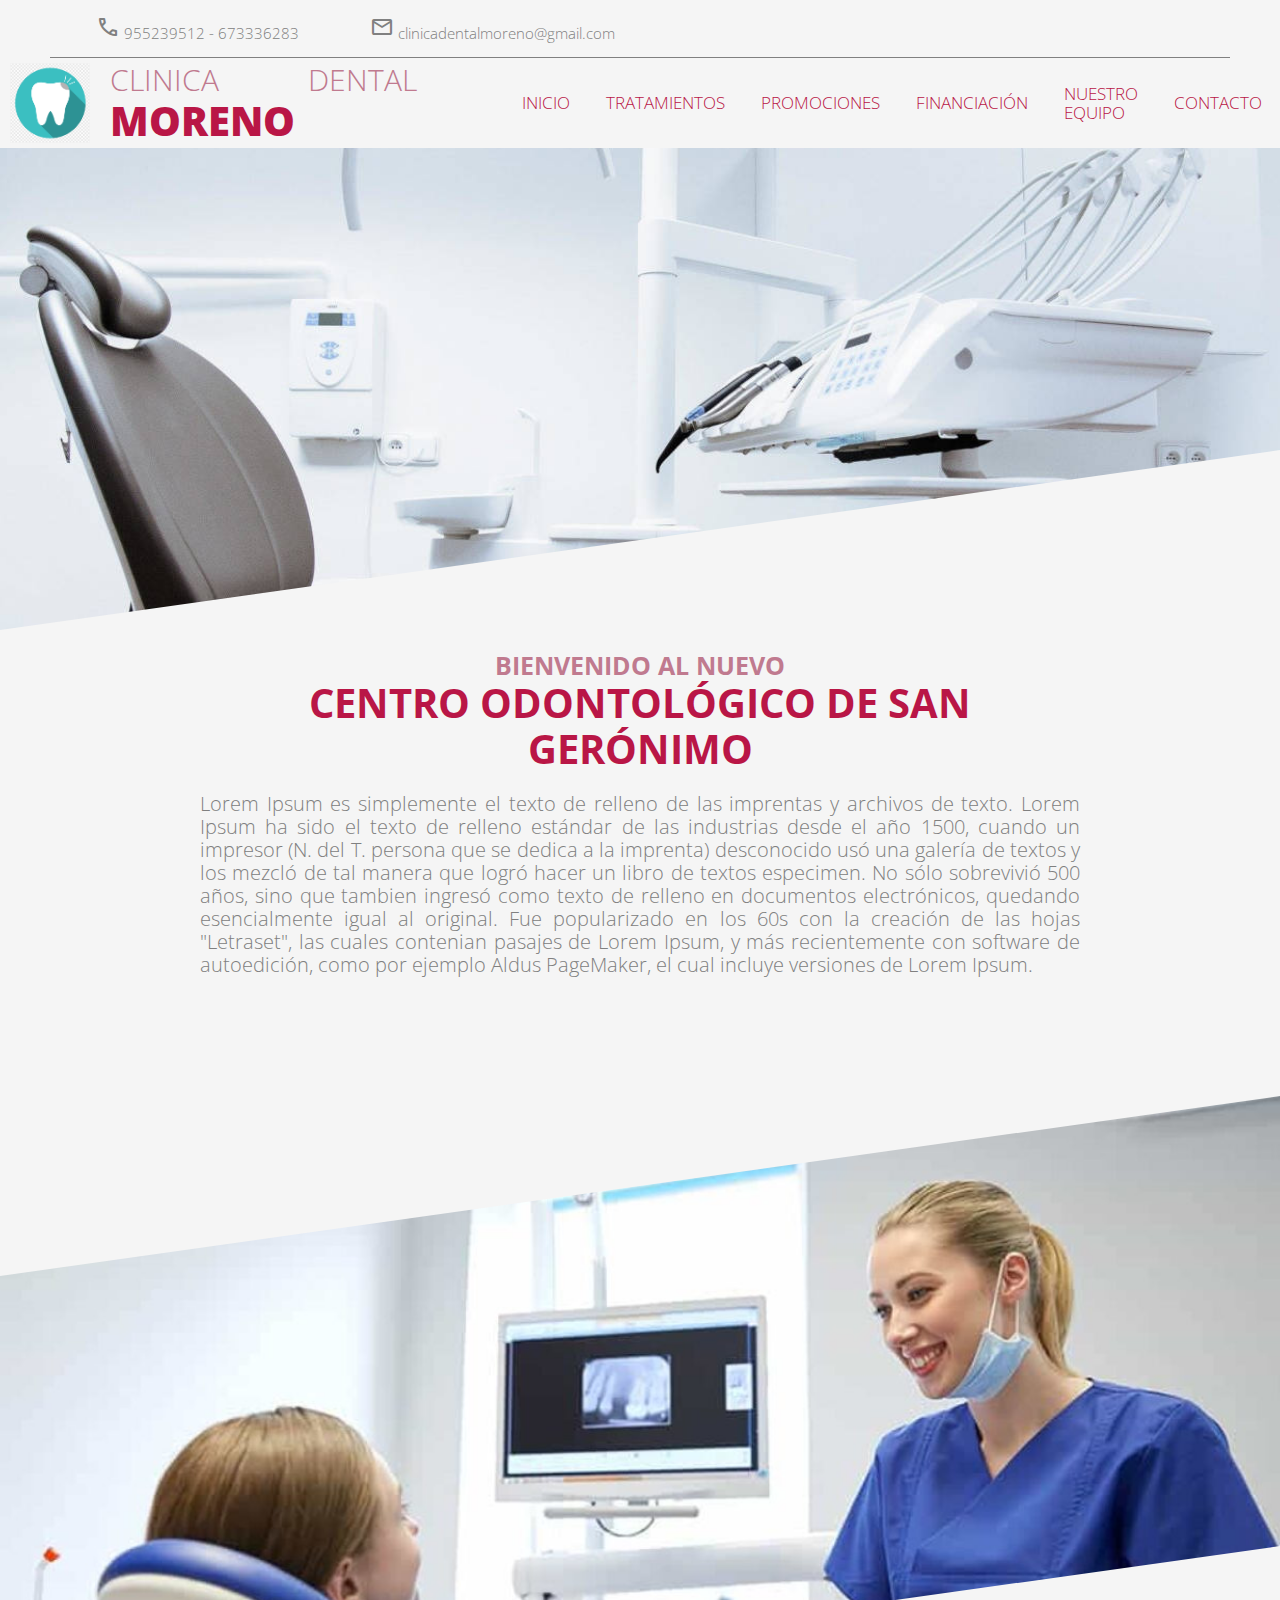
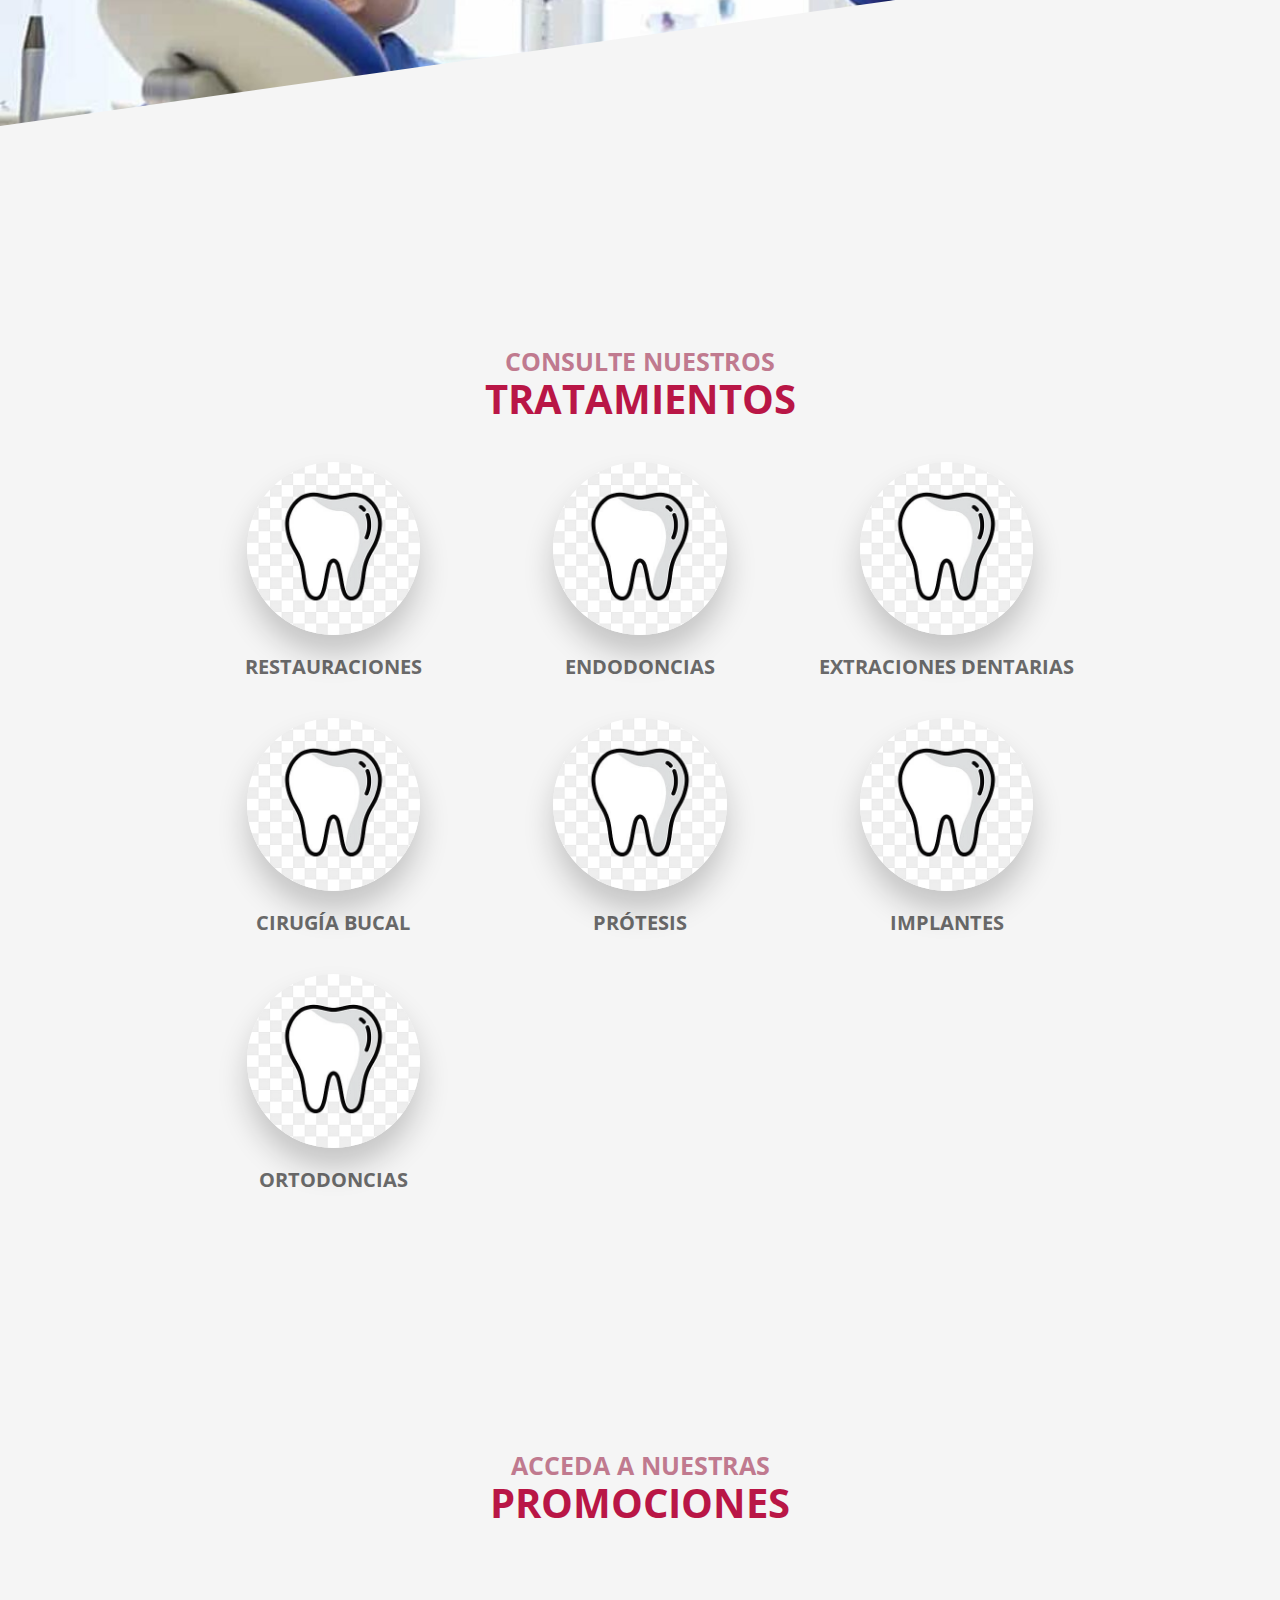
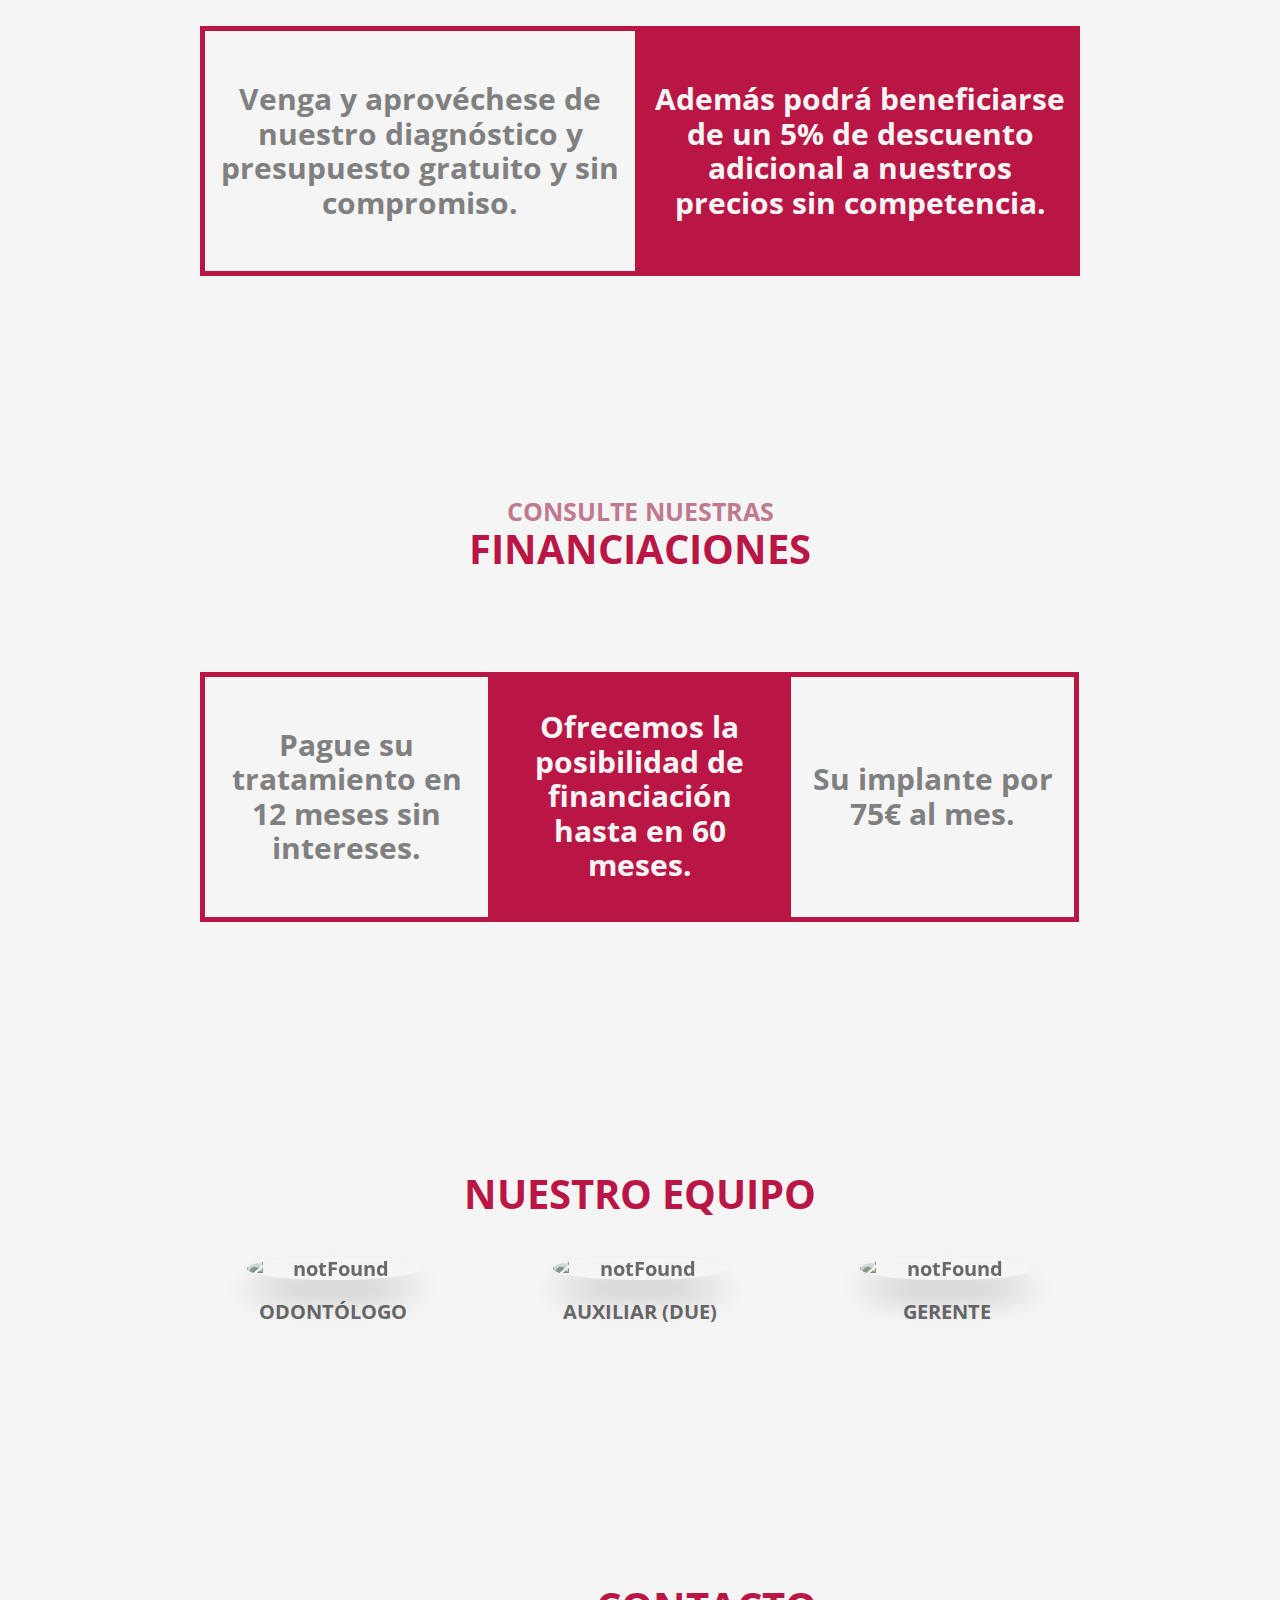
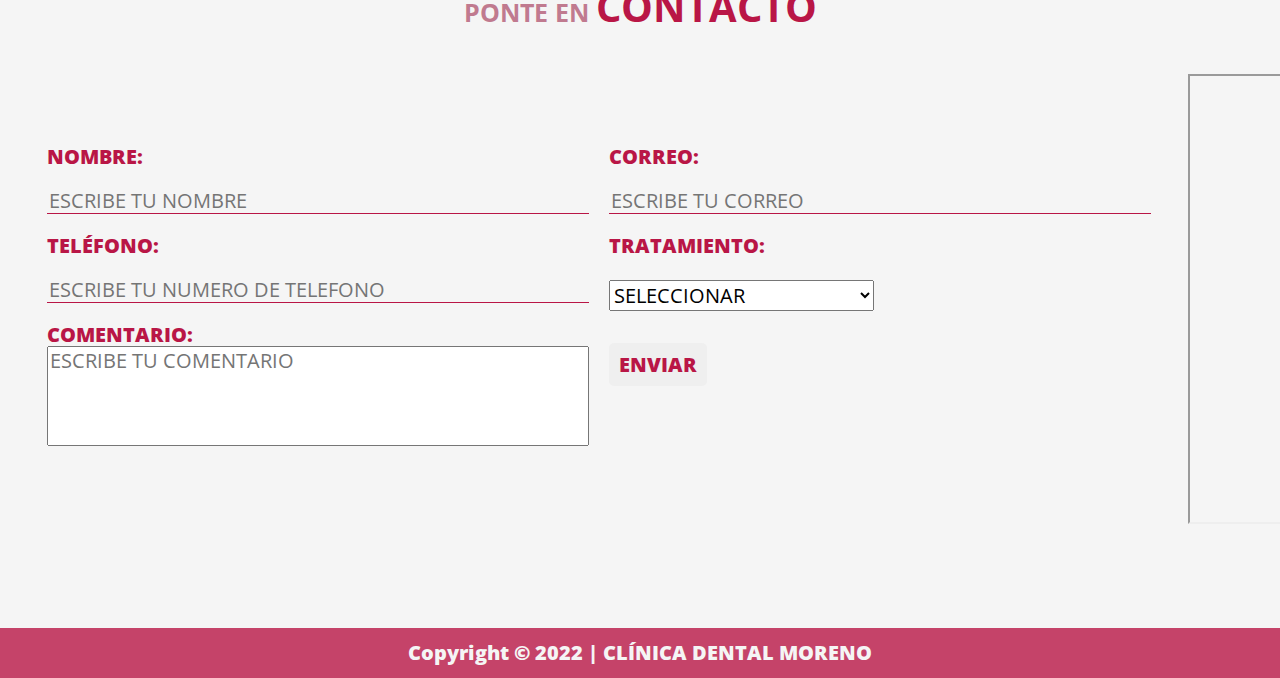
==== index.html @ 7b7d4104 "Initial commit" ====
<!DOCTYPE html>
<html lang="es">

<head>

    <meta charset="UTF-8">
    <meta name="viewport" content="width=device-width, user-scalable=no,initial-scale=1.0, maximum-scale=1.0, minimum-scale=1.0">

    <!--ESTILOS-->

    <link href="https://fonts.googleapis.com/css2?family=Open+Sans+Condensed:wght@300&family=Prompt:wght@100&display=swap" rel="stylesheet">

    <link rel="stylesheet" href="https://fonts.googleapis.com/css2?family=Material+Symbols+Outlined:opsz,wght,FILL,GRAD@20..48,100..700,0..1,-50..200" />

    <link rel="preload" href="css/normalize.css" as="style">
    <link rel="preload" href="css/cabecera.css" as="style">
    <link rel="preload" href="index.css" as="style">

    <link href="css/normalize.css" rel="stylesheet">
    <link href="css/cabecera.css" rel="stylesheet">
    <link href="index.css" rel="stylesheet">

    <title>CLÍNICA DENTAL MORENO</title>
    <link rel="short icon" href="img/2.png">

</head>


<body>

<!--BARRA MENU-->

<header>

    <div class="cabecera">

        <div class="datos">
            <div class="datos1">
                <div class="telefono">
                    <p><span class="material-symbols-outlined">call</span> 955239512 - 673336283 </p>
                </div>
                <div class="email">
                    <p><span class="material-symbols-outlined">mail</span> clinicadentalmoreno@gmail.com</p>
                </div>
            </div>
            <div class="datos2">

            </div>


        </div>

        <div class="barra_superior">

            <div class="logo">
                <img src="img/2.png" alt="LOGO" >
                <h1>CLINICA DENTAL &nbsp <span> MORENO </span> </h1>
            </div>

            <nav class="menu">

                <a href="#">INICIO</a>
                <a href="#tratamientosid">TRATAMIENTOS</a>
                <a href="#promocionesid">PROMOCIONES</a>
                <a href="#financiacionid">FINANCIACIÓN</a>
                <a href="#nuestroequipoid">NUESTRO EQUIPO</a>
                <a href="#contactoid">CONTACTO</a>

            </nav>

        </div>

    </div>

</header>

<main>

    <!--IMAGEN CABECERA-->

    <div class="cabeceraImagen">
        <div class="corte"></div>
    </div>

    <!--INTRODUCCION-->

    <section class="intro">
        <div class="titulo">
            <h2>BIENVENIDO AL NUEVO <br><span> CENTRO ODONTOLÓGICO DE SAN GERÓNIMO</span></h2>
        </div>
        <div class="cuerpo">
            <p>
                Lorem Ipsum es simplemente el texto de relleno de las imprentas y archivos de texto. Lorem Ipsum ha sido
                el texto de relleno estándar de las industrias desde el año 1500, cuando un impresor (N. del T. persona
                que se dedica a la imprenta) desconocido usó una galería de textos y los mezcló de tal manera que logró
                hacer un libro de textos especimen. No sólo sobrevivió 500 años, sino que tambien ingresó como texto de
                relleno en documentos electrónicos, quedando esencialmente igual al original. Fue popularizado en los 60s
                con la creación de las hojas "Letraset", las cuales contenian pasajes de Lorem Ipsum, y más recientemente
                con software de autoedición, como por ejemplo Aldus PageMaker, el cual incluye versiones de Lorem Ipsum.
            </p>
        </div>
    </section>

    <!--IMAGEN SEGUNDA-->

    <div class="cajablanca">
    </div>

    <div class="imagen">
        <div class="corArriba"></div>
        <div class="corAbajo"></div>
    </div>


    <!--TRATAMIENTOS-->

    <div id="tratamientosid" class="cajablanca">
    </div>

    <div class="cajablanca">
    </div>

    <section class="ciclosfp">
        <div class="titulo">
            <h2>CONSULTE NUESTROS <br><span>TRATAMIENTOS</span></h2>
        </div>

        <div class="contenedor">

            <div class="caja">

                <a href=""><img src="img/4.jpg" alt="notFound" >
                    RESTAURACIONES </a>

            </div>

            <div class="caja">
                <a href=""><img src="img/4.jpg" alt="notFound" >
                    ENDODONCIAS </a>
            </div>

            <div class="caja">
                <a href=""><img src="img/4.jpg" alt="notFound" >
                    EXTRACIONES DENTARIAS </a>
            </div>

            <div class="caja">
                <a href=""><img src="img/4.jpg" alt="notFound" >
                    CIRUGÍA BUCAL </a>
            </div>

            <div class="caja">
                <a href=""><img src="img/4.jpg" alt="notFound" >
                    PRÓTESIS </a>
            </div>

            <div class="caja">
                <a href=""><img src="img/4.jpg" alt="notFound" >
                    IMPLANTES </a>
            </div>

            <div class="caja">
                <a href=""><img src="img/4.jpg" alt="notFound" >
                    ORTODONCIAS </a>
            </div>

        </div>
    </section>


    <!--PROMOCIONES-->

    <div id="promocionesid" class="cajablanca">
    </div>

    <div class="cajablanca">
    </div>

    <section class="intro">
        <div class="titulo">
            <h2>ACCEDA A NUESTRAS <br><span>PROMOCIONES</span></h2>
        </div>
        <div class="contenido">
            <div class="promocion1">
                <p>Venga y aprovéchese de nuestro diagnóstico y presupuesto gratuito y sin compromiso.</p>
            </div>
            <div class="promocion2">
                <p>Además podrá beneficiarse de un 5% de descuento adicional a nuestros precios sin competencia.</p>
            </div>
        </div>
    </section>

    <!--FINANCIACION-->

    <div id="financiacionid" class="cajablanca">
    </div>

    <div class="cajablanca">
    </div>

    <section class="intro">
        <div class="titulo">
            <h2>CONSULTE NUESTRAS <br><span>FINANCIACIONES</span></h2>
        </div>
        <div class="contenido2">
            <div class="financiacion1">
                <p>Pague su tratamiento en 12 meses sin intereses.</p>
            </div>
            <div class="financiacion2">
                <p>Ofrecemos la posibilidad de financiación hasta en 60 meses.</p>
            </div>
            <div class="financiacion3">
                <p>Su implante por 75€ al mes.</p>
            </div>

        </div>
    </section>

    <!--EQUIPO-->

    <div id="nuestroequipoid" class="cajablanca">
    </div>

    <div class="cajablanca">
    </div>

    <section class="ciclosfp">
        <div class="titulo">
            <h2><br><span>NUESTRO EQUIPO</span></h2>
        </div>

        <div class="contenedor">

            <div class="caja">

                <a href=""><img src="img/5.jpg" alt="notFound" >
                    ODONTÓLOGO </a>

            </div>

            <div class="caja">
                <a href=""><img src="img/6.jpg" alt="notFound" >
                    AUXILIAR (DUE) </a>
            </div>

            <div class="caja">
                <a href=""><img src="img/7.jpg" alt="notFound" >
                    GERENTE </a>
            </div>

        </div>
    </section>


    <!--CONTACTO-->

    <div id="contactoid" class="cajablanca">
    </div>

    <div class="cajablanca">
    </div>

    <section  class="contacto">
        <div class="titulo">
            <h2>PONTE EN <span>CONTACTO</span></h2>
        </div>
        <br>

        <div class="contacto_contenido">
            <div class="formulario">
                <form action="php/registrar.php" method="post">

                    <fieldset class="rellenar">

                        <legend></legend>

                        <div class="nombre">
                            <label>NOMBRE:</label>
                            <input type="text" name="nombre" placeholder="ESCRIBE TU NOMBRE" required="required" size="45">
                        </div>

                        <div class="correo">
                            <label>CORREO:</label>
                            <input type="email" name="correo" placeholder="ESCRIBE TU CORREO" required="required" size="45">
                        </div>

                        <div class="numero">
                            <label>TELÉFONO:</label>
                            <input type="tel" name="telefono" placeholder="ESCRIBE TU NUMERO DE TELEFONO" required="required" size="45">
                        </div>

                        <div class="selector">
                            <label>TRATAMIENTO:</label><br><br>
                            <select name="tipo" id="">
                                <option disabled selected>SELECCIONAR</option>
                                <option value="RESTAURACIONES">RESTAURACIONES</option>
                                <option value="ENDODONCIAS">ENDODONCIAS</option>
                                <option value="EXTRACIONESDENTARIAS">EXTRACIONES DENTARIAS</option>
                                <option value="CIRUGIABUCAL">CIRUGÍA BUCAL</option>
                                <option value="PROTESIS">PRÓTESIS</option>
                                <option value="IMPLANTES">IMPLANTES</option>
                                <option value="ORTODONCIAS">ORTODONCIAS</option>
                            </select>
                        </div>

                        <div class="comentario">
                            <label>COMENTARIO:</label>
                            <textarea name="comentario" placeholder="ESCRIBE TU COMENTARIO" ></textarea>
                        </div>

                        <div class="button_enviar">
                            <button type="submit" name="enviar">ENVIAR</button>
                        </div>

                    </fieldset>

                </form>
            </div>

            <div class="mapa">
                <iframe src="https://www.google.com/maps/embed?pb=!1m18!1m12!1m3!1d3168.7341897419656!2d-5.9859067999999995!3d37.4197572!2m3!1f0!2f0!3f0!3m2!1i1024!2i768!4f13.1!3m3!1m2!1s0x0%3A0xa51781d5306e5240!2sClinica%20Dental%20Moreno!5e0!3m2!1ses!2ses!4v1658070502429!5m2!1ses!2ses" width="500" height="450" style="border:1;" allowfullscreen="" loading="lazy" referrerpolicy="no-referrer-when-downgrade"></iframe>
            </div>
        </div>


        <!--CAJA BLANCA-->

        <div class="cajablanca">
        </div>


    </section>



</main>


<footer>

    <div class="pie">
        <p>Copyright © 2022 | CLÍNICA DENTAL MORENO</p>
    </div>

</footer>

</body>

</html>
---- css/cabecera.css ----
:root{
    --red:#b91646;
    --redm: #c07a8f;
    --gris:#DFD8CA;
    --azul: #41b9b5;

}

/*--RECURSOS--*/



html{
    font-size: 62.5%;
    box-sizing:border-box;
}

*{
    box-sizing: inherit;
}

body{
    font-family: 'Open Sans Condensed', sans-serif;
    font-size: 2rem;
    font-weight: 100;
    text-align: justify;
    overflow-x: hidden;
    background-color: whitesmoke;
    color: grey;

}

.cajablanca{
    height: 100px;
}

/*--BARRA SUPERIOR--*/
.cabecera{
    display: grid;
    position: fixed; /* DEJAR CABECERA FIJA AL BAJAR*/
    z-index: 1; /*PARA DECIR QUE ESTE ENCIMA DE OTRAS COSAS*/
    width: 100%;
    background: whitesmoke;
}

.datos{
    display: grid;
    grid-template-columns: repeat(2,1fr);
    border-top: none;
    border-right: none;
    border-left: none;
    border-bottom: solid 1px grey;
    margin: 0px 50px;
}

.datos1{
    display: grid;
    grid-template-columns: repeat(2,1fr);
    justify-items: center;
    font-size: 1.5rem;
}


.barra_superior{

    display: flex;
    width: 100%;
    justify-content: space-around;
    padding: 0px 10px;
}

.logo{
    display: flex;
    align-items: center;
    width: 40%;
    height: 90px;
    justify-content: center;
}

.logo h1{
    font-size: 3rem;
    color: var(--redm);
    font-weight: 100;
    margin-left: 2rem;
}

.logo h1 span{
    font-size: 40px;
    font-weight: 900;
    color: var(--red);
}

.logo img{
    width: 80px;
    height: 80px;
}

.menu{
    display: flex;
    width: 60%;
    height: 90px;
    align-items: center;
    gap: 2rem;
    justify-content: center;
}

.menu a{
    list-style: none;
    color: var(--red);
    text-decoration: none;
    padding: 8px;
    font-size: 1.7rem;
    transition: 0.3s;
    border-radius: 5px;
    position: relative;
}

.menu a:before{
    position: absolute;
    content: '';
    left:0;
    bottom: 0;
    height: 2px;
    width: 100%;
    background: var(--red);
    transform: scaleX(0);
    transform-origin: right;
    transition: transform .4s linear;

}

.menu a:hover:before{
    transform: scaleX(1);
    transform-origin: left;

}


/*--PIE DE PAGINA--*/

.pie{

    display: flex;
    color: whitesmoke;
    width: 100%;
    height: 50px;
    background-color: rgba(185, 22, 70, 0.8);
}

.pie_corto{
    position: absolute;
    bottom: 0;
    display: flex;
    color: whitesmoke;
    width: 100%;
    height: 50px;
    background-color: rgba(185, 22, 70, 0.8);

}

.pie_corto p{

    justify-content: center;
    margin: auto;
    font-weight: 900;
}

.pie p{

    justify-content: center;
    margin: auto;
    font-weight: 900;
}


@media (max-width: 1152px) {
    .barra_superior{
        flex-direction: column;
    }
    .logo{
        justify-content: center;
        width: 100%;
        align-items: center;
    }
    .menu{
        justify-content: center;
        width: 100%;
        align-items: center;
    }
}


@media (max-width: 657px) {

    .barra_superior{
        position: relative;
    }

    .cabecera{
        display: none;
    }

    .logo{
        justify-content: center;
        width: 100%;
        height: auto;
        align-items: center;
        padding-left: 0px;
    }
    .logo h1{
        display: flex;
        flex-direction: column;
        align-items: center;
    }
    .menu{
        display: none;
        flex-direction: column;
        width: 100%;
        height: auto;
        gap: 0rem;
        background-color: #ececec;
    }

    .menu a{
        color: var(--red);
    }


}
---- index.css ----
:root{
    --red:#b91646;
    --redm: #c07a8f;
    --gris:#DFD8CA;

}

.color1 {color: #20dad9;}
.color2 {color: #9aecca;}
.color3 {color: #650944;}
.color4 {color: #a62343;}
.color5 {color: #cb7e55;}

html{
    /*box-sizing:border-box;*/
    font-size: 62.5%;
}



body{
    font-family: 'Open Sans Condensed', sans-serif;
    font-size: 2rem;
    text-align: justify;
    /*overflow-x: hidden;*/
    background-color: whitesmoke;
    color: grey;

}


/*--RECURSOS--*/

.cajablanca{
    height: 100px;
}

/*--IMAGEN CABECERA--*/

.cabeceraImagen{

    position: relative;
    width: 100%;
    height: 70vh;
    background: url(img/1.jpg) fixed center;
    background-size: cover;
    animation: movimiento 20s infinite linear alternate;
}

@keyframes movimiento {
    from{
        background-size: auto 100%;
    }to{
         background-size: auto 115%;
     }
}


.corte{
    position: absolute;
    bottom: 0;
    left: 0;
    border-width: 0 0 20vh 100vw;
    border-style: solid;
    border-color: transparent transparent whitesmoke transparent;
}

/*--INTRODUCCION--*/

/*--TITULOS--*/

.intro{
    margin: 0px 20rem ;
}

.titulo h2{
    font-size: 2.5rem;
    color: var(--redm);
    text-align: center;
}

.titulo span{
    font-size: 4rem;
    font-weight: bold;
    color: var(--red);
}

.imagen{
    position: relative;
    width: 100%;
    height: 70vh;
    background: url(img/3.jpg) center;
    background-size: cover;
}

.imagen .corArriba{
    position: absolute;
    top: 0;
    right: 0;
    border-width: 0px 0px 20vh 100vw;
    border-style: solid;
    border-color: transparent whitesmoke  ;
    color: #cb7e55;
}

.imagen .corAbajo{
    position: absolute;
    bottom: 0;
    left: 0;
    border-width: 0 0 20vh 100vw;
    border-style: solid;
    border-color: transparent transparent whitesmoke transparent;
}

/*--CICLOS---*/

.ciclosfp{
    margin: 0px 20rem ;
}

.ciclosfp .contenedor{
    display: grid;
    width: 100%;
    margin:4rem auto;
    column-gap: 4rem;
    row-gap: 4rem;
    grid-template-columns: repeat(3,1fr);
    justify-items: center;
}

.ciclosfp .contenedor .caja{
    width:100%;

}

.ciclosfp .contenedor .caja img{
    width: 65%;
    border-radius: 100%;
    box-shadow: 0 20px 30px rgba(0, 0, 0, 0.2);
    transition: all 600ms;
    margin-bottom: 20px;

    filter: grayscale(75%);
}


.ciclosfp .contenedor .caja img:hover{
    opacity: 1;
    border: solid 5px var(--red);
    filter: grayscale(0%);
}

.ciclosfp .contenedor .caja:hover a{
    color: var(--red);
}



.ciclosfp .contenedor .caja a{
    display: flex;
    flex-direction: column;
    color: dimgrey;
    text-align: center;
    align-items: center;
    font-weight: bold;
    text-decoration: none;
    font-size: 2rem;
}

.contenido{
    display: flex;
    width: auto;
    margin-top: 10rem;
}

.contenido2{
    display: flex;
    width: auto;
    margin-top: 10rem;
}

.contenido2 .financiacion1{
    display: flex;
    width: 33.3%;
    height: 25rem;
    border: solid 5px var(--red);
    padding: 1rem 1rem;
    text-align: center;
    align-items: center;
    font-size: 3rem;
    font-weight: bold;
}

.contenido2 .financiacion2{
    display: flex;
    width: 33.3%;
    height: 25rem;
    border: solid 5px var(--red);
    padding: 1rem 1rem;
    text-align: center;
    align-items: center;
    font-size: 3rem;
    font-weight: bold;
    background: var(--red);
    color: whitesmoke;
}

.contenido2 .financiacion3{
    display: flex;
    width: 33.3%;
    height: 25rem;
    border: solid 5px var(--red);
    padding: 1rem 1rem;
    text-align: center;
    align-items: center;
    font-size: 3rem;
    font-weight: bold;
}

.contenido .promocion1{
    display: flex;
    width: 50%;
    height: 25rem;
    border: solid 5px var(--red);
    padding: 1rem 1rem;
    text-align: center;
    align-items: center;
    font-size: 3rem;
    font-weight: bold;
}

.contenido .promocion2{
    display: flex;
    width: 50%;
    height: 25rem;
    border: solid 5px var(--red);
    padding: 1rem 1rem;
    text-align: center;
    align-items: center;
    background: var(--red);
    color: whitesmoke;
    font-size: 3rem;
    font-weight: bold;
}

/*--CONTACTO--*/

.contacto{
    padding-left: 3rem;
    padding-right: 3rem;
}

.contacto .titulo{
    text-align: center;
}

.contacto .titulo p{

    color: var(--red);
}

.contacto .titulo span{

    font-weight: bold;
    color: var(--red);
}

.contacto .rellenar{
    font-size: 2rem;
    display: grid;
    grid-template-columns: repeat(2,1fr);
    column-gap: 2rem;
}

.contacto .correo{
    color: var(--red);
    font-weight: 900;
}

.contacto .nombre{
    color: var(--red);
    font-weight: 900;
}

.contacto .comentario{
    color: var(--red);
    font-weight: 900;
}

.contacto .numero{
    color: var(--red);
    font-weight: 900;
}

.contacto .selector{
    color: var(--red);
    font-weight: 900;
}


.button_enviar{
    margin-top: 20px;
    border-top: 0px;
}

.contacto_contenido{
    display: grid;
    grid-template-columns: repeat(2,1fr);
    column-gap: 2rem;
    justify-items: center;
    align-items: center;
}

input{
    border: 1px solid;
    border-top: 0px;
    border-left: 0px;
    border-right: 0px;
    background-color:whitesmoke;
    border-color: var(--red);

}

button{
    padding: 10px;
    font-weight: 900;
    color: var(--red);
    border: 0px solid;
    border-radius: 5px;

}

button:hover{
    padding: 10px;
    border-radius: 5px;
    font-weight: 900;
    color: whitesmoke;
    background-color:var(--red);
    border: 0px;
    font-family: 'Open Sans Condensed', sans-serif;
    transition: all 600ms;

}


fieldset {
    border: 0px;
}

textarea {
    width: 100%;
    height: 10rem;
    resize: none;
}


input{
    margin:2rem 0rem;
}


/*@MEDIA*/

@media (max-width: 1152px) {
    .intro{
        margin-left: 5rem;
        margin-right: 5rem;
    }
    .corte{
        border-width: 0 0 15vh 100vw;
    }
    .cabecera{
        height: 60vh;
    }
    .ciclosfp{
        margin: 0px 5rem;
    }

    .ciclosfp .contenedor{
        grid-template-columns: repeat(2,1fr);
    }

    .ciclosfp .contenedor .caja{
        width: 75%;
    }
}

@media (max-width: 657px) {
    .intro {
        font-size: 1.5rem;
        margin-top: 10rem;
    }
    .intro h2{
        font-size: 2rem;
    }
    .intro span{
        font-size: 2.5rem;
    }
    .cabecera{
        background: none;
        height: 300px;
    }
    .corte{
        border-width: 0 0 10vh 100vw;
    }
    .ciclosfp .contenedor{
        grid-template-columns: repeat(1,1fr);
    }
}
---- css/cabecera.css ----
:root{
    --red:#b91646;
    --redm: #c07a8f;
    --gris:#DFD8CA;
    --azul: #41b9b5;

}

/*--RECURSOS--*/



html{
    font-size: 62.5%;
    box-sizing:border-box;
}

*{
    box-sizing: inherit;
}

body{
    font-family: 'Open Sans Condensed', sans-serif;
    font-size: 2rem;
    font-weight: 100;
    text-align: justify;
    overflow-x: hidden;
    background-color: whitesmoke;
    color: grey;

}

.cajablanca{
    height: 100px;
}

/*--BARRA SUPERIOR--*/
.cabecera{
    display: grid;
    position: fixed; /* DEJAR CABECERA FIJA AL BAJAR*/
    z-index: 1; /*PARA DECIR QUE ESTE ENCIMA DE OTRAS COSAS*/
    width: 100%;
    background: whitesmoke;
}

.datos{
    display: grid;
    grid-template-columns: repeat(2,1fr);
    border-top: none;
    border-right: none;
    border-left: none;
    border-bottom: solid 1px grey;
    margin: 0px 50px;
}

.datos1{
    display: grid;
    grid-template-columns: repeat(2,1fr);
    justify-items: center;
    font-size: 1.5rem;
}


.barra_superior{

    display: flex;
    width: 100%;
    justify-content: space-around;
    padding: 0px 10px;
}

.logo{
    display: flex;
    align-items: center;
    width: 40%;
    height: 90px;
    justify-content: center;
}

.logo h1{
    font-size: 3rem;
    color: var(--redm);
    font-weight: 100;
    margin-left: 2rem;
}

.logo h1 span{
    font-size: 40px;
    font-weight: 900;
    color: var(--red);
}

.logo img{
    width: 80px;
    height: 80px;
}

.menu{
    display: flex;
    width: 60%;
    height: 90px;
    align-items: center;
    gap: 2rem;
    justify-content: center;
}

.menu a{
    list-style: none;
    color: var(--red);
    text-decoration: none;
    padding: 8px;
    font-size: 1.7rem;
    transition: 0.3s;
    border-radius: 5px;
    position: relative;
}

.menu a:before{
    position: absolute;
    content: '';
    left:0;
    bottom: 0;
    height: 2px;
    width: 100%;
    background: var(--red);
    transform: scaleX(0);
    transform-origin: right;
    transition: transform .4s linear;

}

.menu a:hover:before{
    transform: scaleX(1);
    transform-origin: left;

}


/*--PIE DE PAGINA--*/

.pie{

    display: flex;
    color: whitesmoke;
    width: 100%;
    height: 50px;
    background-color: rgba(185, 22, 70, 0.8);
}

.pie_corto{
    position: absolute;
    bottom: 0;
    display: flex;
    color: whitesmoke;
    width: 100%;
    height: 50px;
    background-color: rgba(185, 22, 70, 0.8);

}

.pie_corto p{

    justify-content: center;
    margin: auto;
    font-weight: 900;
}

.pie p{

    justify-content: center;
    margin: auto;
    font-weight: 900;
}


@media (max-width: 1152px) {
    .barra_superior{
        flex-direction: column;
    }
    .logo{
        justify-content: center;
        width: 100%;
        align-items: center;
    }
    .menu{
        justify-content: center;
        width: 100%;
        align-items: center;
    }
}


@media (max-width: 657px) {

    .barra_superior{
        position: relative;
    }

    .cabecera{
        display: none;
    }

    .logo{
        justify-content: center;
        width: 100%;
        height: auto;
        align-items: center;
        padding-left: 0px;
    }
    .logo h1{
        display: flex;
        flex-direction: column;
        align-items: center;
    }
    .menu{
        display: none;
        flex-direction: column;
        width: 100%;
        height: auto;
        gap: 0rem;
        background-color: #ececec;
    }

    .menu a{
        color: var(--red);
    }


}
---- index.css ----
:root{
    --red:#b91646;
    --redm: #c07a8f;
    --gris:#DFD8CA;

}

.color1 {color: #20dad9;}
.color2 {color: #9aecca;}
.color3 {color: #650944;}
.color4 {color: #a62343;}
.color5 {color: #cb7e55;}

html{
    /*box-sizing:border-box;*/
    font-size: 62.5%;
}



body{
    font-family: 'Open Sans Condensed', sans-serif;
    font-size: 2rem;
    text-align: justify;
    /*overflow-x: hidden;*/
    background-color: whitesmoke;
    color: grey;

}


/*--RECURSOS--*/

.cajablanca{
    height: 100px;
}

/*--IMAGEN CABECERA--*/

.cabeceraImagen{

    position: relative;
    width: 100%;
    height: 70vh;
    background: url(img/1.jpg) fixed center;
    background-size: cover;
    animation: movimiento 20s infinite linear alternate;
}

@keyframes movimiento {
    from{
        background-size: auto 100%;
    }to{
         background-size: auto 115%;
     }
}


.corte{
    position: absolute;
    bottom: 0;
    left: 0;
    border-width: 0 0 20vh 100vw;
    border-style: solid;
    border-color: transparent transparent whitesmoke transparent;
}

/*--INTRODUCCION--*/

/*--TITULOS--*/

.intro{
    margin: 0px 20rem ;
}

.titulo h2{
    font-size: 2.5rem;
    color: var(--redm);
    text-align: center;
}

.titulo span{
    font-size: 4rem;
    font-weight: bold;
    color: var(--red);
}

.imagen{
    position: relative;
    width: 100%;
    height: 70vh;
    background: url(img/3.jpg) center;
    background-size: cover;
}

.imagen .corArriba{
    position: absolute;
    top: 0;
    right: 0;
    border-width: 0px 0px 20vh 100vw;
    border-style: solid;
    border-color: transparent whitesmoke  ;
    color: #cb7e55;
}

.imagen .corAbajo{
    position: absolute;
    bottom: 0;
    left: 0;
    border-width: 0 0 20vh 100vw;
    border-style: solid;
    border-color: transparent transparent whitesmoke transparent;
}

/*--CICLOS---*/

.ciclosfp{
    margin: 0px 20rem ;
}

.ciclosfp .contenedor{
    display: grid;
    width: 100%;
    margin:4rem auto;
    column-gap: 4rem;
    row-gap: 4rem;
    grid-template-columns: repeat(3,1fr);
    justify-items: center;
}

.ciclosfp .contenedor .caja{
    width:100%;

}

.ciclosfp .contenedor .caja img{
    width: 65%;
    border-radius: 100%;
    box-shadow: 0 20px 30px rgba(0, 0, 0, 0.2);
    transition: all 600ms;
    margin-bottom: 20px;

    filter: grayscale(75%);
}


.ciclosfp .contenedor .caja img:hover{
    opacity: 1;
    border: solid 5px var(--red);
    filter: grayscale(0%);
}

.ciclosfp .contenedor .caja:hover a{
    color: var(--red);
}



.ciclosfp .contenedor .caja a{
    display: flex;
    flex-direction: column;
    color: dimgrey;
    text-align: center;
    align-items: center;
    font-weight: bold;
    text-decoration: none;
    font-size: 2rem;
}

.contenido{
    display: flex;
    width: auto;
    margin-top: 10rem;
}

.contenido2{
    display: flex;
    width: auto;
    margin-top: 10rem;
}

.contenido2 .financiacion1{
    display: flex;
    width: 33.3%;
    height: 25rem;
    border: solid 5px var(--red);
    padding: 1rem 1rem;
    text-align: center;
    align-items: center;
    font-size: 3rem;
    font-weight: bold;
}

.contenido2 .financiacion2{
    display: flex;
    width: 33.3%;
    height: 25rem;
    border: solid 5px var(--red);
    padding: 1rem 1rem;
    text-align: center;
    align-items: center;
    font-size: 3rem;
    font-weight: bold;
    background: var(--red);
    color: whitesmoke;
}

.contenido2 .financiacion3{
    display: flex;
    width: 33.3%;
    height: 25rem;
    border: solid 5px var(--red);
    padding: 1rem 1rem;
    text-align: center;
    align-items: center;
    font-size: 3rem;
    font-weight: bold;
}

.contenido .promocion1{
    display: flex;
    width: 50%;
    height: 25rem;
    border: solid 5px var(--red);
    padding: 1rem 1rem;
    text-align: center;
    align-items: center;
    font-size: 3rem;
    font-weight: bold;
}

.contenido .promocion2{
    display: flex;
    width: 50%;
    height: 25rem;
    border: solid 5px var(--red);
    padding: 1rem 1rem;
    text-align: center;
    align-items: center;
    background: var(--red);
    color: whitesmoke;
    font-size: 3rem;
    font-weight: bold;
}

/*--CONTACTO--*/

.contacto{
    padding-left: 3rem;
    padding-right: 3rem;
}

.contacto .titulo{
    text-align: center;
}

.contacto .titulo p{

    color: var(--red);
}

.contacto .titulo span{

    font-weight: bold;
    color: var(--red);
}

.contacto .rellenar{
    font-size: 2rem;
    display: grid;
    grid-template-columns: repeat(2,1fr);
    column-gap: 2rem;
}

.contacto .correo{
    color: var(--red);
    font-weight: 900;
}

.contacto .nombre{
    color: var(--red);
    font-weight: 900;
}

.contacto .comentario{
    color: var(--red);
    font-weight: 900;
}

.contacto .numero{
    color: var(--red);
    font-weight: 900;
}

.contacto .selector{
    color: var(--red);
    font-weight: 900;
}


.button_enviar{
    margin-top: 20px;
    border-top: 0px;
}

.contacto_contenido{
    display: grid;
    grid-template-columns: repeat(2,1fr);
    column-gap: 2rem;
    justify-items: center;
    align-items: center;
}

input{
    border: 1px solid;
    border-top: 0px;
    border-left: 0px;
    border-right: 0px;
    background-color:whitesmoke;
    border-color: var(--red);

}

button{
    padding: 10px;
    font-weight: 900;
    color: var(--red);
    border: 0px solid;
    border-radius: 5px;

}

button:hover{
    padding: 10px;
    border-radius: 5px;
    font-weight: 900;
    color: whitesmoke;
    background-color:var(--red);
    border: 0px;
    font-family: 'Open Sans Condensed', sans-serif;
    transition: all 600ms;

}


fieldset {
    border: 0px;
}

textarea {
    width: 100%;
    height: 10rem;
    resize: none;
}


input{
    margin:2rem 0rem;
}


/*@MEDIA*/

@media (max-width: 1152px) {
    .intro{
        margin-left: 5rem;
        margin-right: 5rem;
    }
    .corte{
        border-width: 0 0 15vh 100vw;
    }
    .cabecera{
        height: 60vh;
    }
    .ciclosfp{
        margin: 0px 5rem;
    }

    .ciclosfp .contenedor{
        grid-template-columns: repeat(2,1fr);
    }

    .ciclosfp .contenedor .caja{
        width: 75%;
    }
}

@media (max-width: 657px) {
    .intro {
        font-size: 1.5rem;
        margin-top: 10rem;
    }
    .intro h2{
        font-size: 2rem;
    }
    .intro span{
        font-size: 2.5rem;
    }
    .cabecera{
        background: none;
        height: 300px;
    }
    .corte{
        border-width: 0 0 10vh 100vw;
    }
    .ciclosfp .contenedor{
        grid-template-columns: repeat(1,1fr);
    }
}
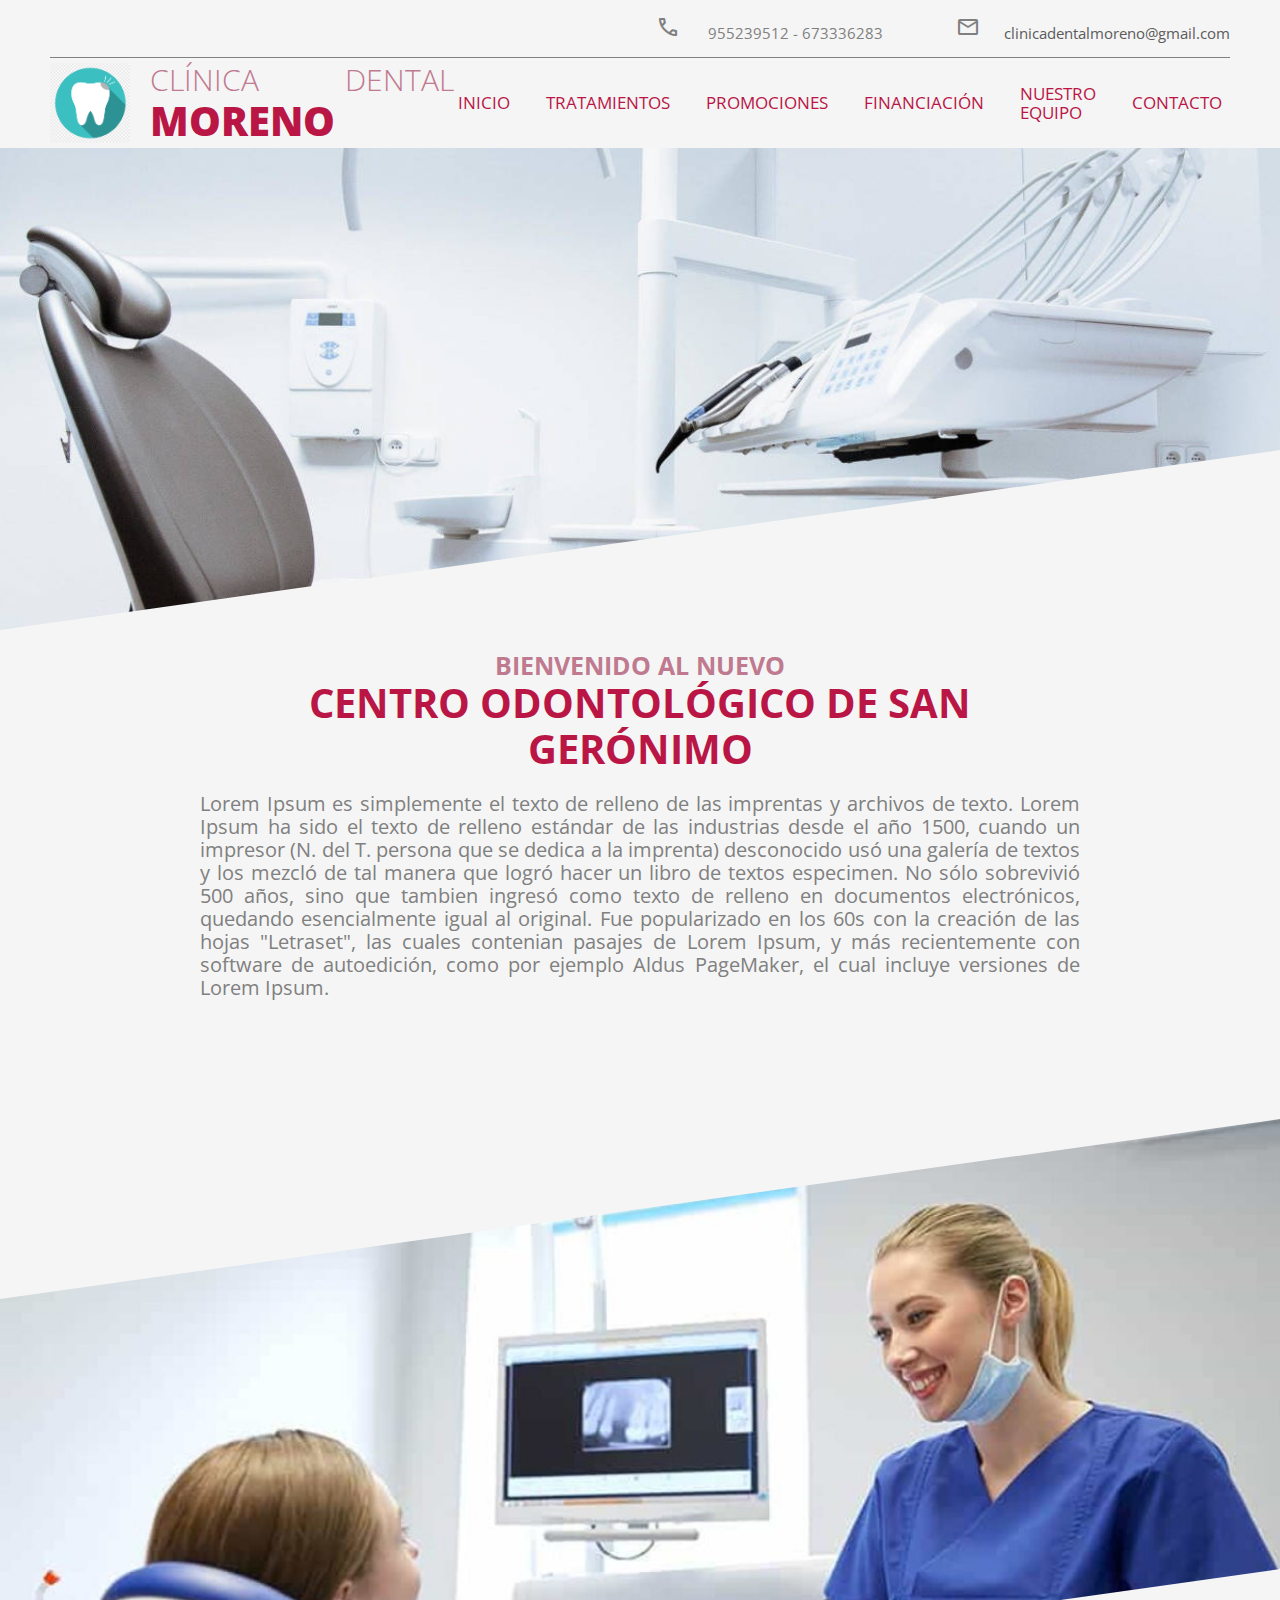
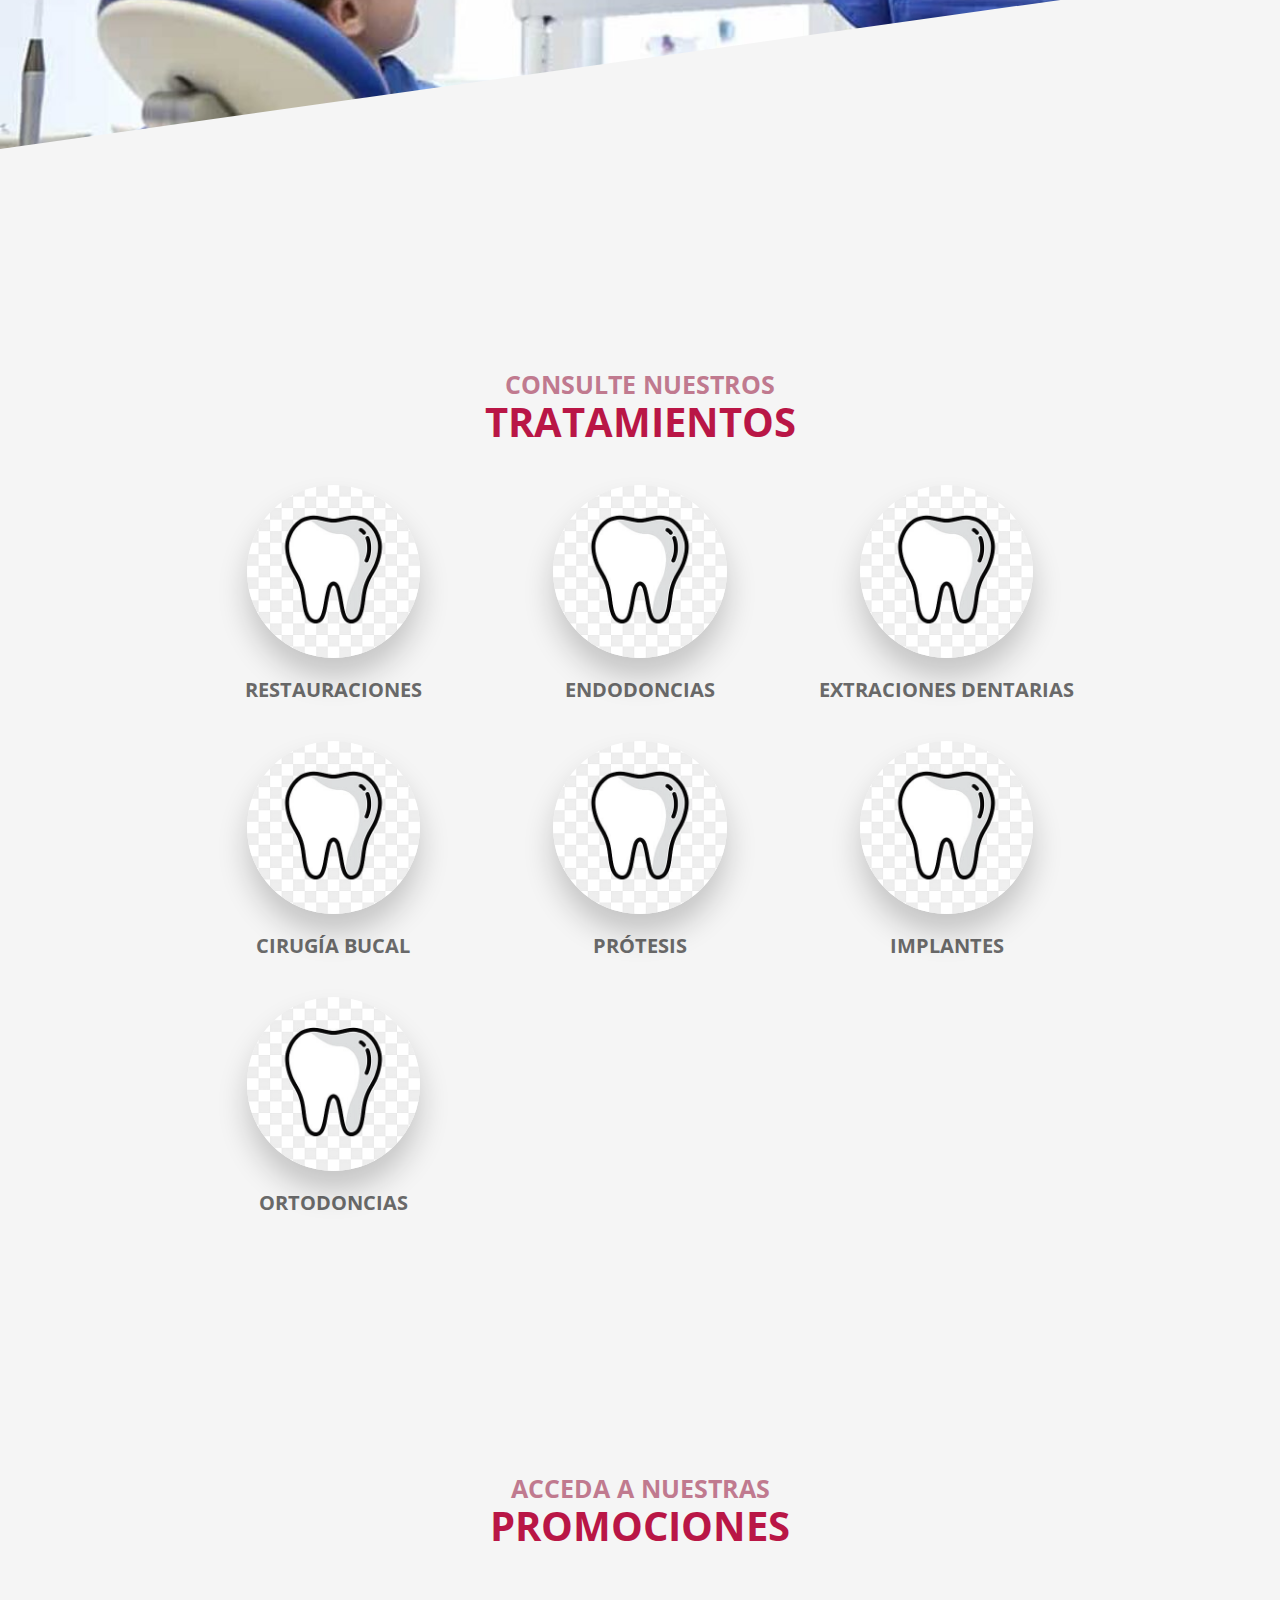
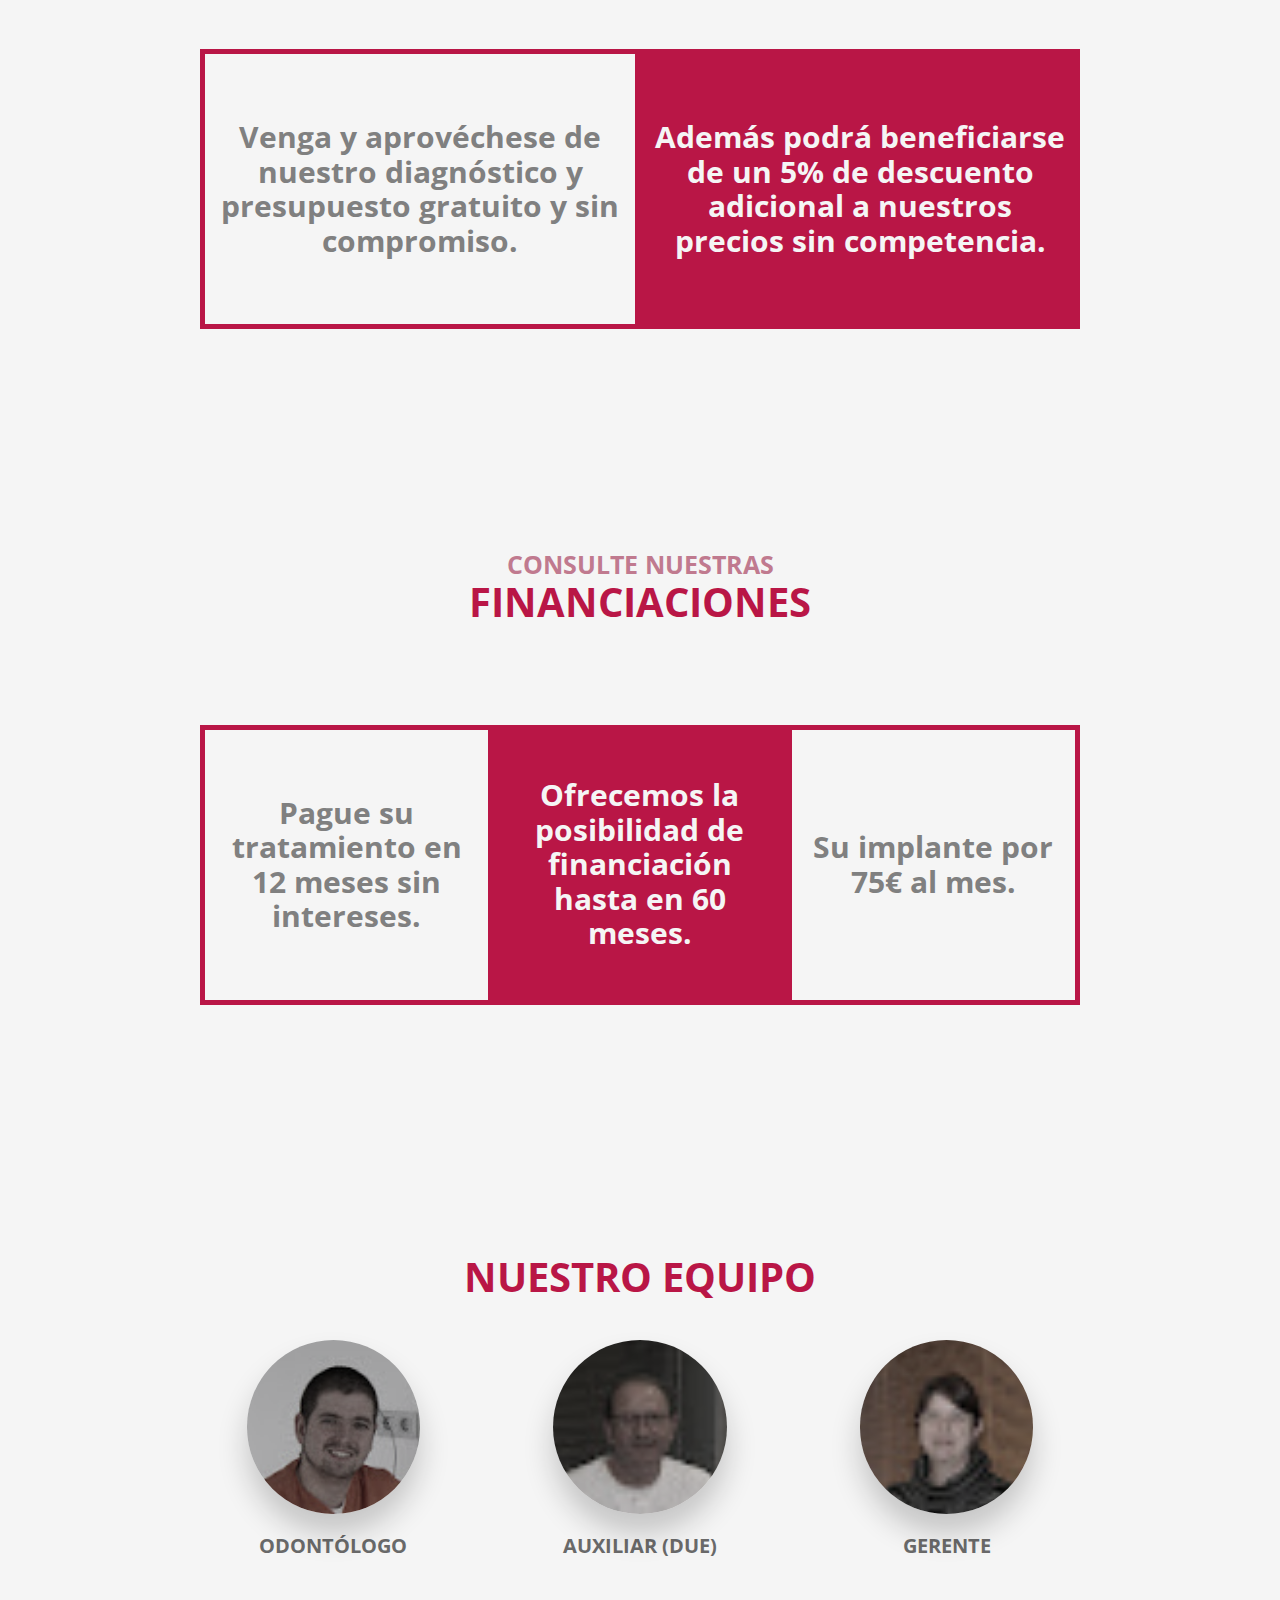
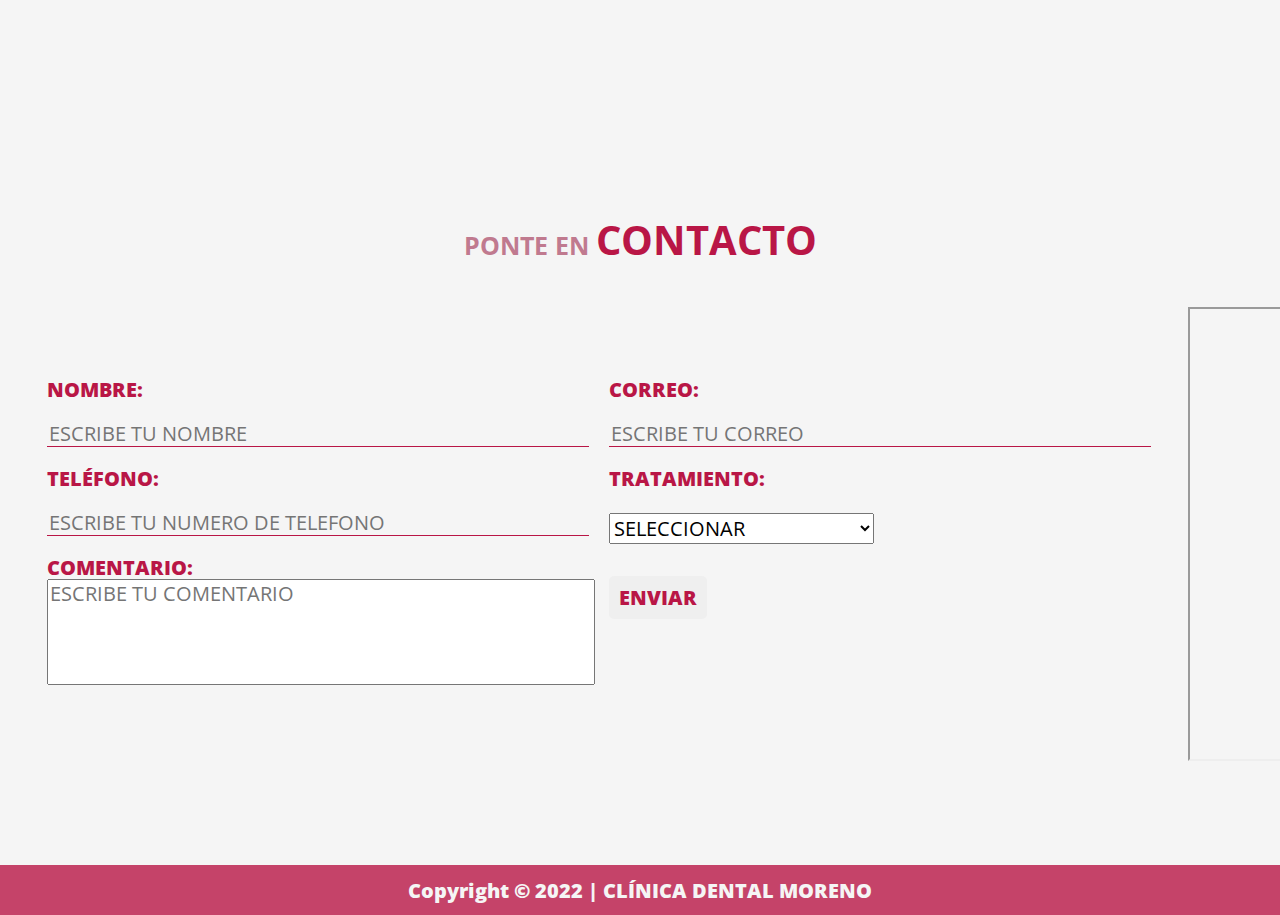
==== commit c6295823: "cambios 01" ====
--- a/index.html
+++ b/index.html
@@ -4,57 +4,55 @@
 <head>
 
     <meta charset="UTF-8">
-    <meta name="viewport" content="width=device-width, user-scalable=no,initial-scale=1.0, maximum-scale=1.0, minimum-scale=1.0">
-
-    <!--ESTILOS-->
-
-    <link href="https://fonts.googleapis.com/css2?family=Open+Sans+Condensed:wght@300&family=Prompt:wght@100&display=swap" rel="stylesheet">
-
-    <link rel="stylesheet" href="https://fonts.googleapis.com/css2?family=Material+Symbols+Outlined:opsz,wght,FILL,GRAD@20..48,100..700,0..1,-50..200" />
-
-    <link rel="preload" href="css/normalize.css" as="style">
-    <link rel="preload" href="css/cabecera.css" as="style">
-    <link rel="preload" href="index.css" as="style">
+    <meta name="viewport"
+          content="width=device-width, user-scalable=no,initial-scale=1.0, maximum-scale=1.0, minimum-scale=1.0">
+
+<!--STYLE-->
+
+    <!-- FONT -->
+    <link href="https://fonts.googleapis.com/css2?family=Open+Sans+Condensed:wght@300&family=Prompt:wght@100&display=swap"
+          rel="stylesheet">
+    <!-- ICONS -->
+    <link rel="stylesheet"
+          href="https://fonts.googleapis.com/css2?family=Material+Symbols+Outlined:opsz,wght,FILL,GRAD@20..48,100..700,0..1,-50..200"/>
+
+    <!-- LOAD CSS -->
 
     <link href="css/normalize.css" rel="stylesheet">
-    <link href="css/cabecera.css" rel="stylesheet">
     <link href="index.css" rel="stylesheet">
+    <link href="css/headboard.css" rel="stylesheet">
 
     <title>CLÍNICA DENTAL MORENO</title>
     <link rel="short icon" href="img/2.png">
 
 </head>
 
-
 <body>
 
-<!--BARRA MENU-->
+<!--MENU BAR-->
 
 <header>
 
-    <div class="cabecera">
-
-        <div class="datos">
-            <div class="datos1">
-                <div class="telefono">
-                    <p><span class="material-symbols-outlined">call</span> 955239512 - 673336283 </p>
+    <div class="headboard">
+
+        <div class="dates">
+
+            <div class="dates01">
+                <div class="phone">
+                    <p><span class="material-symbols-outlined">call&nbsp</span> 955239512 - 673336283 </p>
                 </div>
                 <div class="email">
-                    <p><span class="material-symbols-outlined">mail</span> clinicadentalmoreno@gmail.com</p>
+                    <p><span class="material-symbols-outlined">mail&nbsp</span><a href="mailto:clinicadentalmoreno@gmail.com">clinicadentalmoreno@gmail.com</a></p>
                 </div>
             </div>
-            <div class="datos2">
-
-            </div>
-
-
-        </div>
-
-        <div class="barra_superior">
+
+        </div>
+
+        <div class="bar_top">
 
             <div class="logo">
-                <img src="img/2.png" alt="LOGO" >
-                <h1>CLINICA DENTAL &nbsp <span> MORENO </span> </h1>
+                <img src="img/2.png" alt="LOGO">
+                <h1>CLÍNICA DENTAL&nbsp <span> MORENO </span></h1>
             </div>
 
             <nav class="menu">
@@ -74,6 +72,7 @@
 
 </header>
 
+
 <main>
 
     <!--IMAGEN CABECERA-->
@@ -94,8 +93,10 @@
                 el texto de relleno estándar de las industrias desde el año 1500, cuando un impresor (N. del T. persona
                 que se dedica a la imprenta) desconocido usó una galería de textos y los mezcló de tal manera que logró
                 hacer un libro de textos especimen. No sólo sobrevivió 500 años, sino que tambien ingresó como texto de
-                relleno en documentos electrónicos, quedando esencialmente igual al original. Fue popularizado en los 60s
-                con la creación de las hojas "Letraset", las cuales contenian pasajes de Lorem Ipsum, y más recientemente
+                relleno en documentos electrónicos, quedando esencialmente igual al original. Fue popularizado en los
+                60s
+                con la creación de las hojas "Letraset", las cuales contenian pasajes de Lorem Ipsum, y más
+                recientemente
                 con software de autoedición, como por ejemplo Aldus PageMaker, el cual incluye versiones de Lorem Ipsum.
             </p>
         </div>
@@ -129,38 +130,38 @@
 
             <div class="caja">
 
-                <a href=""><img src="img/4.jpg" alt="notFound" >
+                <a href=""><img src="img/4.jpg" alt="notFound">
                     RESTAURACIONES </a>
 
             </div>
 
             <div class="caja">
-                <a href=""><img src="img/4.jpg" alt="notFound" >
+                <a href=""><img src="img/4.jpg" alt="notFound">
                     ENDODONCIAS </a>
             </div>
 
             <div class="caja">
-                <a href=""><img src="img/4.jpg" alt="notFound" >
+                <a href=""><img src="img/4.jpg" alt="notFound">
                     EXTRACIONES DENTARIAS </a>
             </div>
 
             <div class="caja">
-                <a href=""><img src="img/4.jpg" alt="notFound" >
+                <a href=""><img src="img/4.jpg" alt="notFound">
                     CIRUGÍA BUCAL </a>
             </div>
 
             <div class="caja">
-                <a href=""><img src="img/4.jpg" alt="notFound" >
+                <a href=""><img src="img/4.jpg" alt="notFound">
                     PRÓTESIS </a>
             </div>
 
             <div class="caja">
-                <a href=""><img src="img/4.jpg" alt="notFound" >
+                <a href=""><img src="img/4.jpg" alt="notFound">
                     IMPLANTES </a>
             </div>
 
             <div class="caja">
-                <a href=""><img src="img/4.jpg" alt="notFound" >
+                <a href=""><img src="img/4.jpg" alt="notFound">
                     ORTODONCIAS </a>
             </div>
 
@@ -233,18 +234,18 @@
 
             <div class="caja">
 
-                <a href=""><img src="img/5.jpg" alt="notFound" >
+                <a href=""><img src="img/5.jpg" alt="notFound">
                     ODONTÓLOGO </a>
 
             </div>
 
             <div class="caja">
-                <a href=""><img src="img/6.jpg" alt="notFound" >
+                <a href=""><img src="img/6.jpg" alt="notFound">
                     AUXILIAR (DUE) </a>
             </div>
 
             <div class="caja">
-                <a href=""><img src="img/7.jpg" alt="notFound" >
+                <a href=""><img src="img/7.jpg" alt="notFound">
                     GERENTE </a>
             </div>
 
@@ -260,7 +261,7 @@
     <div class="cajablanca">
     </div>
 
-    <section  class="contacto">
+    <section class="contacto">
         <div class="titulo">
             <h2>PONTE EN <span>CONTACTO</span></h2>
         </div>
@@ -276,17 +277,20 @@
 
                         <div class="nombre">
                             <label>NOMBRE:</label>
-                            <input type="text" name="nombre" placeholder="ESCRIBE TU NOMBRE" required="required" size="45">
+                            <input type="text" name="nombre" placeholder="ESCRIBE TU NOMBRE" required="required"
+                                   size="45">
                         </div>
 
                         <div class="correo">
                             <label>CORREO:</label>
-                            <input type="email" name="correo" placeholder="ESCRIBE TU CORREO" required="required" size="45">
+                            <input type="email" name="correo" placeholder="ESCRIBE TU CORREO" required="required"
+                                   size="45">
                         </div>
 
                         <div class="numero">
                             <label>TELÉFONO:</label>
-                            <input type="tel" name="telefono" placeholder="ESCRIBE TU NUMERO DE TELEFONO" required="required" size="45">
+                            <input type="tel" name="telefono" placeholder="ESCRIBE TU NUMERO DE TELEFONO"
+                                   required="required" size="45">
                         </div>
 
                         <div class="selector">
@@ -305,7 +309,7 @@
 
                         <div class="comentario">
                             <label>COMENTARIO:</label>
-                            <textarea name="comentario" placeholder="ESCRIBE TU COMENTARIO" ></textarea>
+                            <textarea name="comentario" placeholder="ESCRIBE TU COMENTARIO"></textarea>
                         </div>
 
                         <div class="button_enviar">
@@ -318,7 +322,9 @@
             </div>
 
             <div class="mapa">
-                <iframe src="https://www.google.com/maps/embed?pb=!1m18!1m12!1m3!1d3168.7341897419656!2d-5.9859067999999995!3d37.4197572!2m3!1f0!2f0!3f0!3m2!1i1024!2i768!4f13.1!3m3!1m2!1s0x0%3A0xa51781d5306e5240!2sClinica%20Dental%20Moreno!5e0!3m2!1ses!2ses!4v1658070502429!5m2!1ses!2ses" width="500" height="450" style="border:1;" allowfullscreen="" loading="lazy" referrerpolicy="no-referrer-when-downgrade"></iframe>
+                <iframe src="https://www.google.com/maps/embed?pb=!1m18!1m12!1m3!1d3168.7341897419656!2d-5.9859067999999995!3d37.4197572!2m3!1f0!2f0!3f0!3m2!1i1024!2i768!4f13.1!3m3!1m2!1s0x0%3A0xa51781d5306e5240!2sClinica%20Dental%20Moreno!5e0!3m2!1ses!2ses!4v1658070502429!5m2!1ses!2ses"
+                        width="500" height="450" loading="lazy"
+                        referrerpolicy="no-referrer-when-downgrade"></iframe>
             </div>
         </div>
 
@@ -330,7 +336,6 @@
 
 
     </section>
-
 
 
 </main>
--- a/index.css
+++ b/index.css
@@ -49,9 +49,9 @@
 
 @keyframes movimiento {
     from{
-        background-size: auto 100%;
+        background-size: auto 125%;
     }to{
-         background-size: auto 115%;
+         background-size: auto 150%;
      }
 }
 
@@ -369,7 +369,7 @@
     .corte{
         border-width: 0 0 15vh 100vw;
     }
-    .cabecera{
+    .headboard{
         height: 60vh;
     }
     .ciclosfp{
@@ -396,7 +396,7 @@
     .intro span{
         font-size: 2.5rem;
     }
-    .cabecera{
+    .headboard{
         background: none;
         height: 300px;
     }
--- a/css/headboard.css
+++ b/css/headboard.css
@@ -0,0 +1,230 @@
+:root {
+    --red: #b91646;
+    --redm: #c07a8f;
+    --gris: #DFD8CA;
+    --azul: #41b9b5;
+}
+
+/*--RECURSOS--*/
+
+* {
+    box-sizing: inherit;
+}
+
+body {
+    font-family: 'Open Sans Condensed', sans-serif;
+    font-size: 2rem;
+    text-align: justify;
+    overflow-x: hidden;
+    background-color: whitesmoke;
+    color: grey;
+}
+
+.cajablanca {
+    height: 100px;
+}
+
+/*--BARRA SUPERIOR--*/
+.headboard {
+    display: grid;
+    position: fixed; /* DEJAR CABECERA FIJA AL BAJAR*/
+    z-index: 1; /*PARA DECIR QUE ESTE ENCIMA DE OTRAS COSAS*/
+    width: 100%;
+    background: whitesmoke;
+}
+
+.dates {
+    display: flex;
+    border-top: none;
+    border-right: none;
+    border-left: none;
+    border-bottom: solid 1px grey;
+    margin: 0px 50px;
+    justify-content: flex-end;
+}
+
+.dates01 {
+    display: grid;
+    grid-template-columns: repeat(2, 1fr);
+    grid-column-gap: 50px;
+    justify-items: center;
+    font-size: 1.5rem;
+}
+
+.email a {
+    text-decoration: none;
+    color: #5b5b5b;
+}
+
+.bar_top {
+    display: flex;
+    width: 100%;
+    justify-content: space-between;
+}
+
+.logo {
+    display: flex;
+    align-items: center;
+    width: 40%;
+    height: 90px;
+    justify-content: flex-start;
+    padding-left: 50px;
+}
+
+.logo h1 {
+    font-size: 3rem;
+    color: var(--redm);
+    font-weight: 100;
+    margin-left: 2rem;
+}
+
+.logo h1 span {
+    font-size: 40px;
+    font-weight: 900;
+    color: var(--red);
+}
+
+.logo img {
+    width: 80px;
+    height: 80px;
+}
+
+.menu {
+    display: flex;
+    width: 60%;
+    height: 90px;
+    align-items: center;
+    gap: 2rem;
+    justify-content: flex-end;
+    padding-right: 50px;
+}
+
+.menu a {
+    list-style: none;
+    color: var(--red);
+    text-decoration: none;
+    padding: 8px;
+    font-size: 1.7rem;
+    transition: 0.3s;
+    border-radius: 5px;
+    position: relative;
+}
+
+.menu a:before {
+    position: absolute;
+    content: '';
+    left: 0;
+    bottom: 0;
+    height: 2px;
+    width: 100%;
+    background: var(--red);
+    transform: scaleX(0);
+    transform-origin: right;
+    transition: transform .4s linear;
+
+}
+
+.menu a:hover:before {
+    transform: scaleX(1);
+    transform-origin: left;
+
+}
+
+
+/*--PIE DE PAGINA--*/
+
+.pie {
+
+    display: flex;
+    color: whitesmoke;
+    width: 100%;
+    height: 50px;
+    background-color: rgba(185, 22, 70, 0.8);
+}
+
+.pie_corto {
+    position: absolute;
+    bottom: 0;
+    display: flex;
+    color: whitesmoke;
+    width: 100%;
+    height: 50px;
+    background-color: rgba(185, 22, 70, 0.8);
+
+}
+
+.pie_corto p {
+
+    justify-content: center;
+    margin: auto;
+    font-weight: 900;
+}
+
+.pie p {
+
+    justify-content: center;
+    margin: auto;
+    font-weight: 900;
+}
+
+
+@media (max-width: 1152px) {
+    .bar_top {
+        flex-direction: column;
+    }
+
+    .logo {
+        justify-content: center;
+        width: 100%;
+        align-items: center;
+    }
+
+    .menu {
+        justify-content: center;
+        width: 100%;
+        align-items: center;
+    }
+}
+
+
+@media (max-width: 657px) {
+
+    .bar_top {
+        position: relative;
+    }
+
+    .headboard {
+        display: none;
+    }
+
+    .logo {
+        justify-content: center;
+        width: 100%;
+        height: auto;
+        align-items: center;
+        padding-left: 0px;
+    }
+
+    .logo h1 {
+        display: flex;
+        flex-direction: column;
+        align-items: center;
+    }
+
+    .menu {
+        display: none;
+        flex-direction: column;
+        width: 100%;
+        height: auto;
+        gap: 0rem;
+        background-color: #ececec;
+    }
+
+    .menu a {
+        color: var(--red);
+    }
+
+
+}
+
+
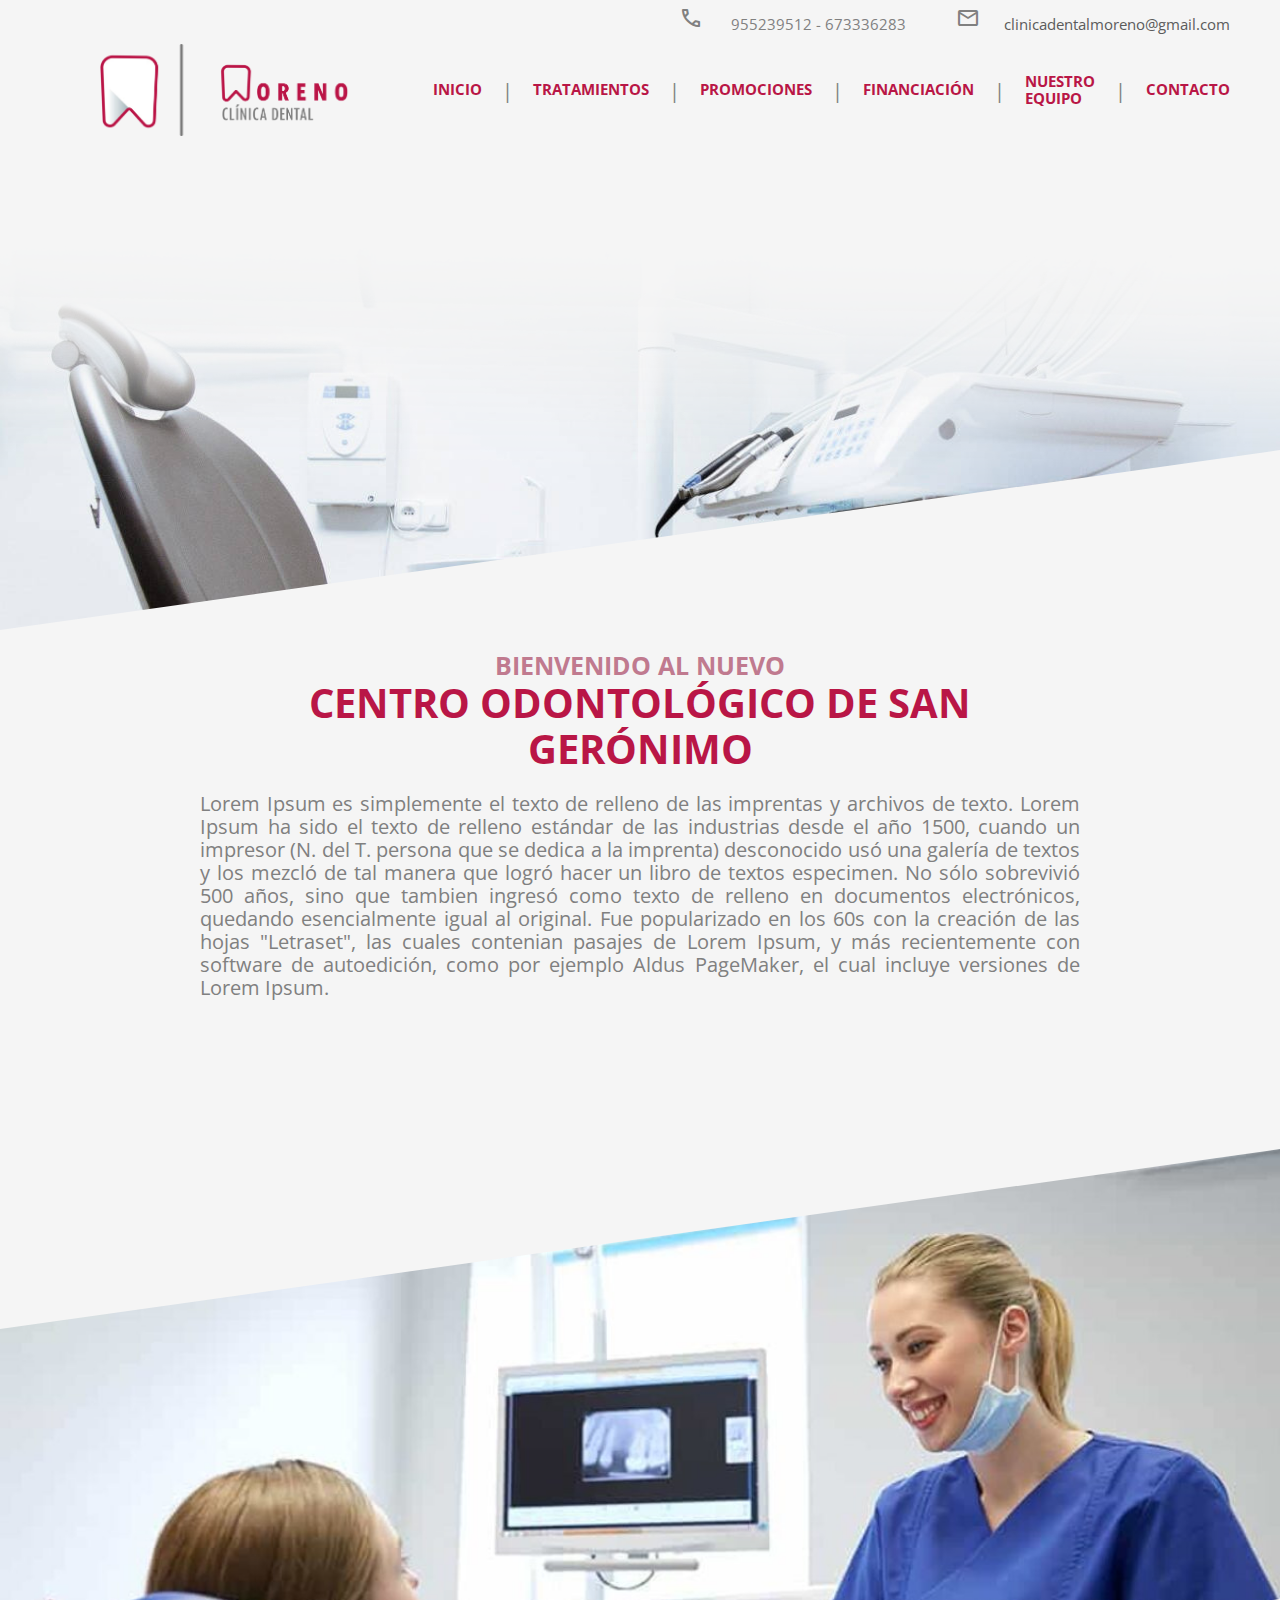
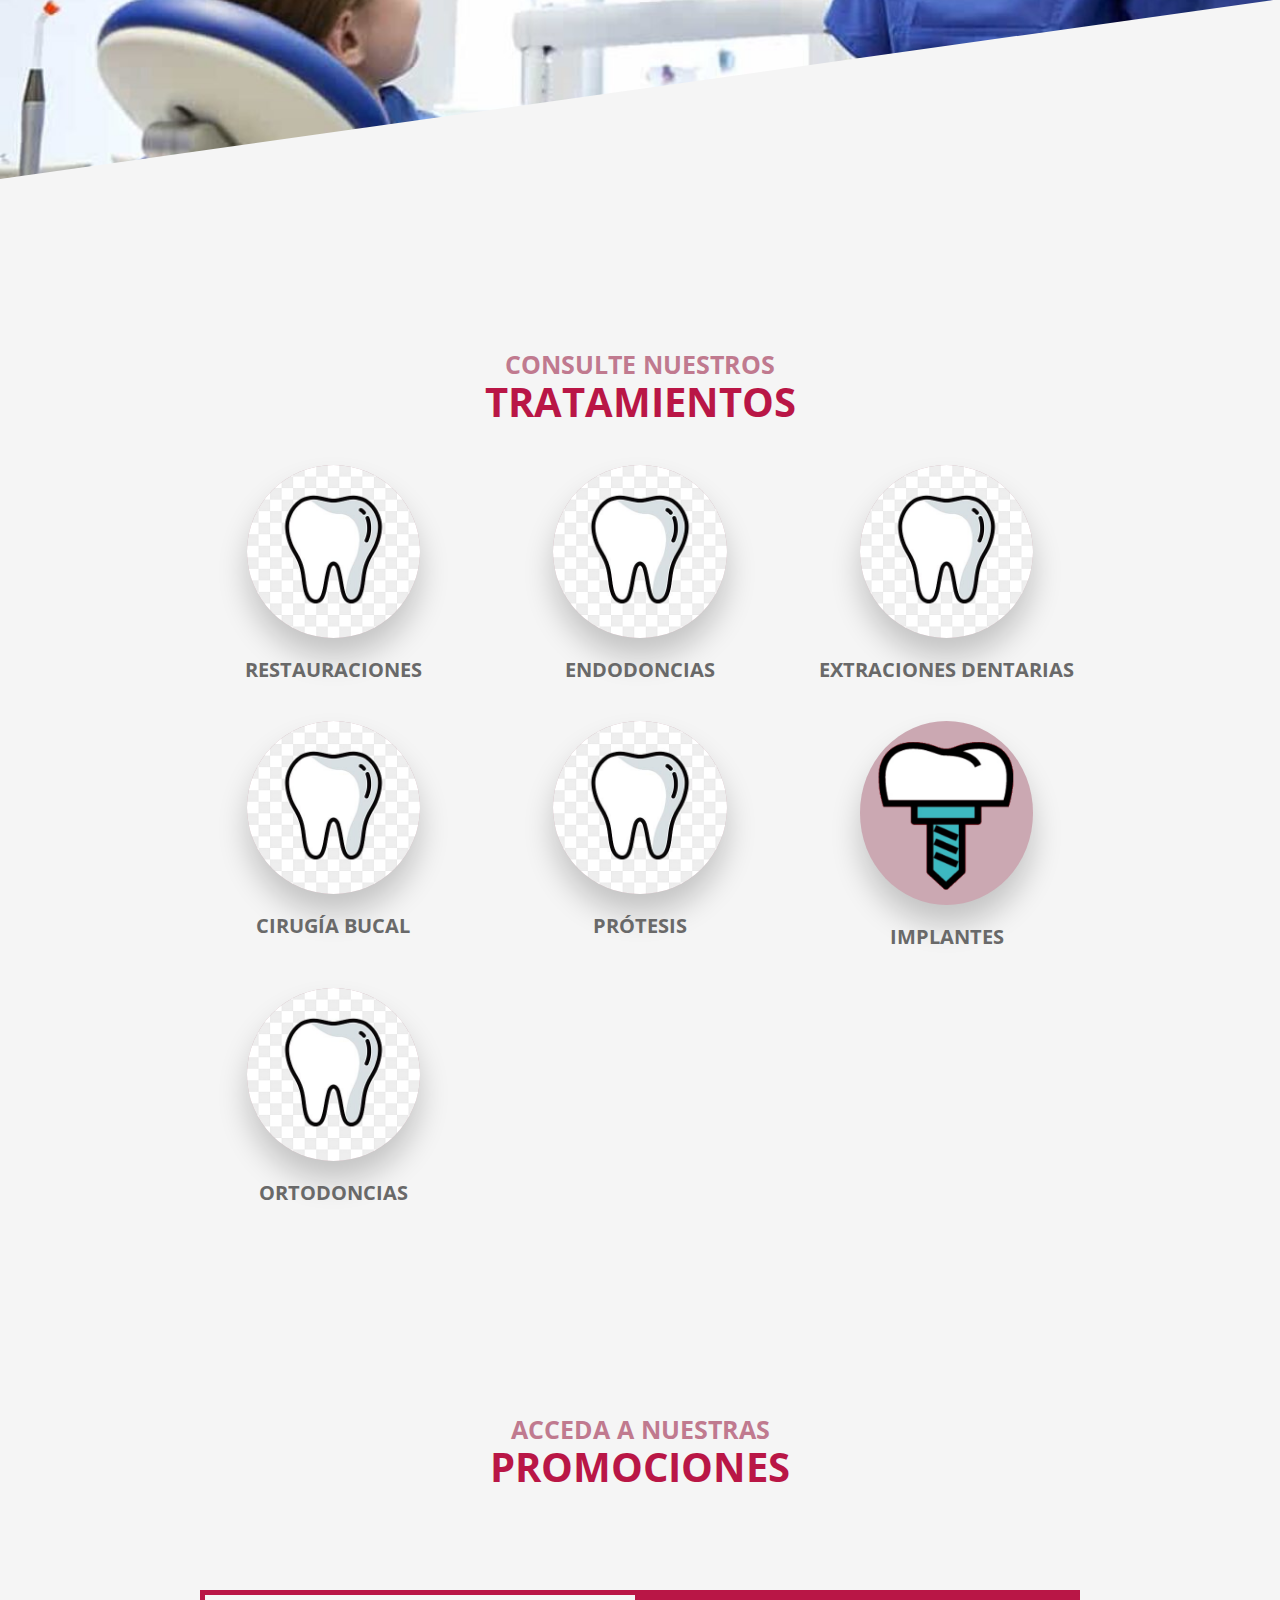
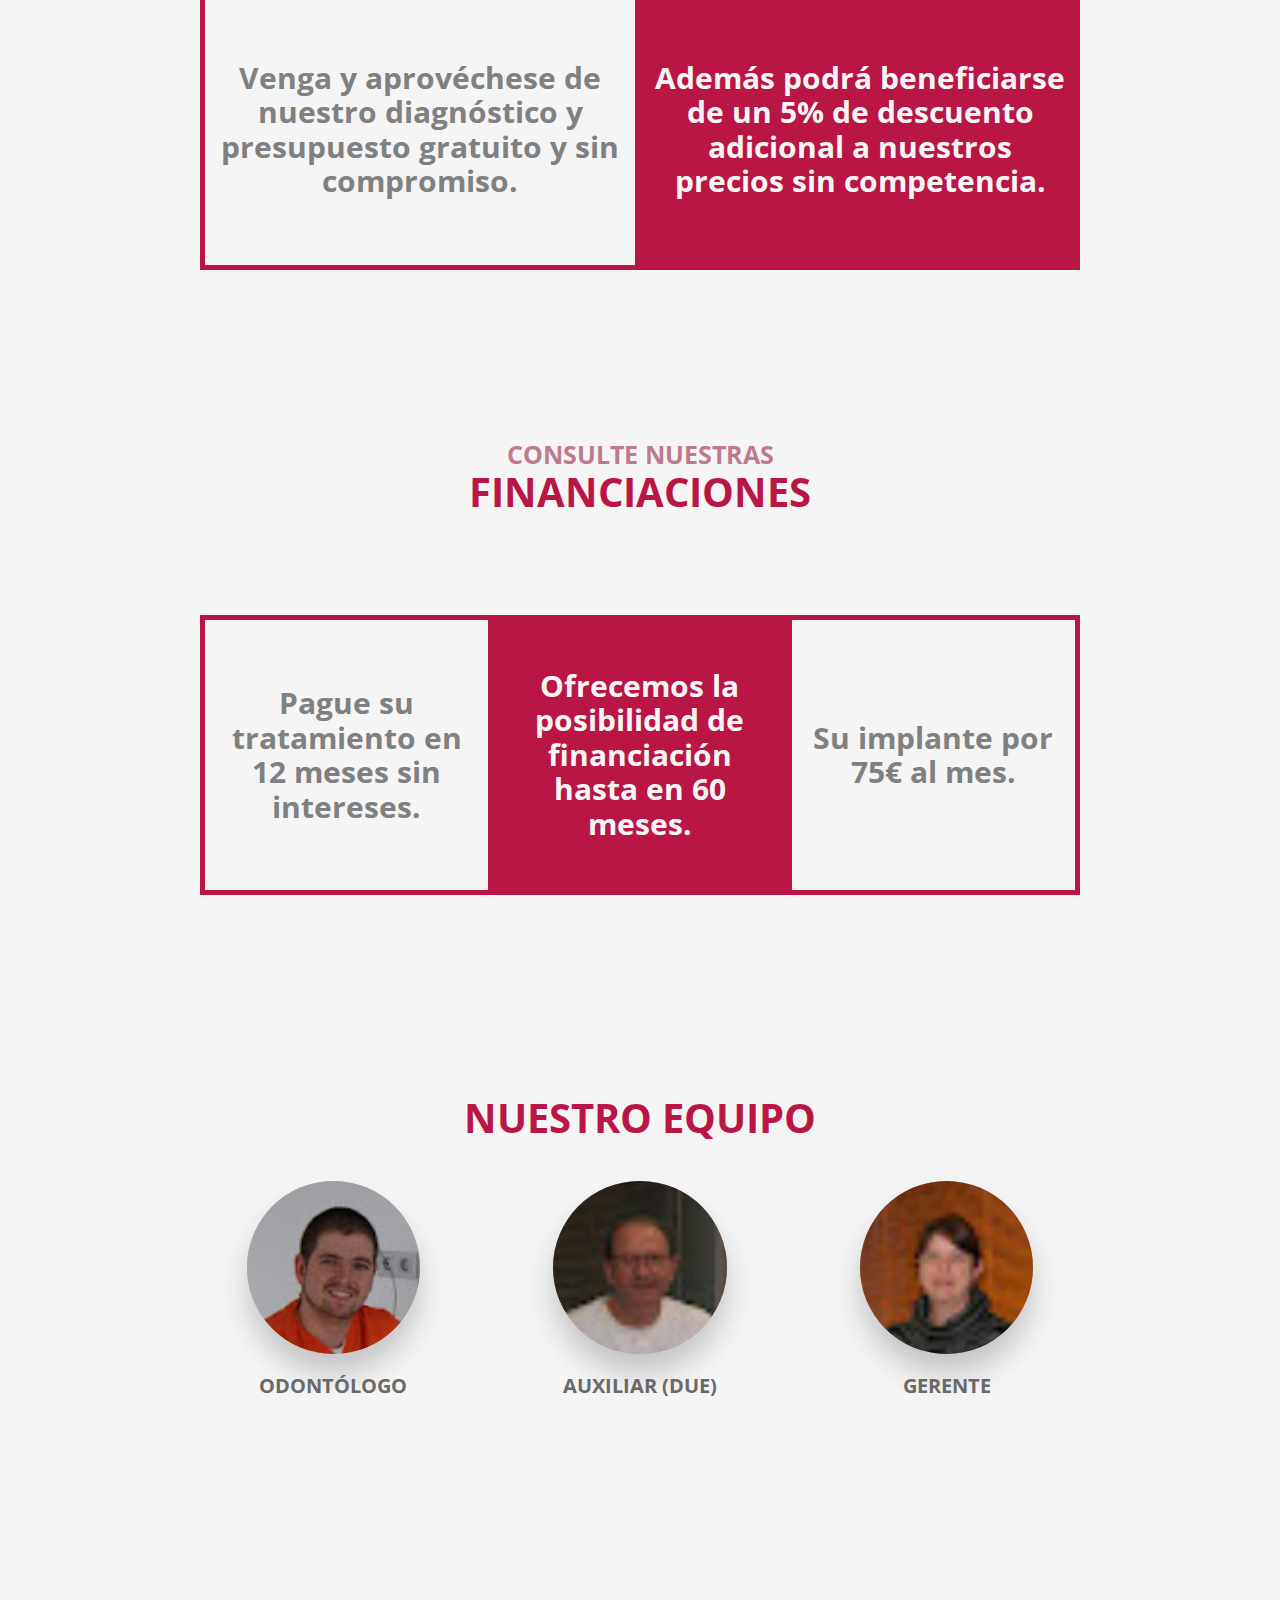
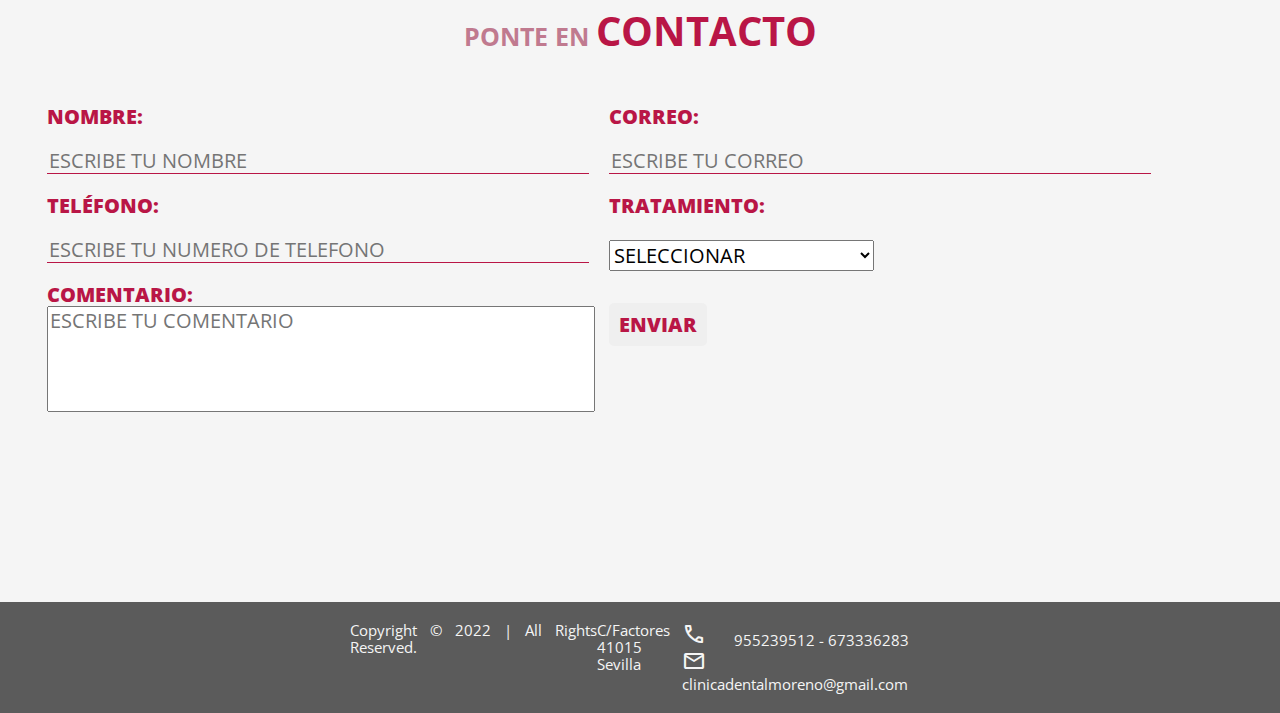
==== commit 27bfd259: "cambios 02" ====
--- a/index.html
+++ b/index.html
@@ -6,8 +6,6 @@
     <meta charset="UTF-8">
     <meta name="viewport"
           content="width=device-width, user-scalable=no,initial-scale=1.0, maximum-scale=1.0, minimum-scale=1.0">
-
-<!--STYLE-->
 
     <!-- FONT -->
     <link href="https://fonts.googleapis.com/css2?family=Open+Sans+Condensed:wght@300&family=Prompt:wght@100&display=swap"
@@ -23,7 +21,7 @@
     <link href="css/headboard.css" rel="stylesheet">
 
     <title>CLÍNICA DENTAL MORENO</title>
-    <link rel="short icon" href="img/2.png">
+    <link rel="short icon" href="img/logoImg.png">
 
 </head>
 
@@ -42,7 +40,8 @@
                     <p><span class="material-symbols-outlined">call&nbsp</span> 955239512 - 673336283 </p>
                 </div>
                 <div class="email">
-                    <p><span class="material-symbols-outlined">mail&nbsp</span><a href="mailto:clinicadentalmoreno@gmail.com">clinicadentalmoreno@gmail.com</a></p>
+                    <p><span class="material-symbols-outlined">mail&nbsp</span><a
+                            href="mailto:clinicadentalmoreno@gmail.com">clinicadentalmoreno@gmail.com</a></p>
                 </div>
             </div>
 
@@ -51,17 +50,21 @@
         <div class="bar_top">
 
             <div class="logo">
-                <img src="img/2.png" alt="LOGO">
-                <h1>CLÍNICA DENTAL&nbsp <span> MORENO </span></h1>
+                <img src="img/logo.png" alt="LOGO">
             </div>
 
             <nav class="menu">
 
                 <a href="#">INICIO</a>
+                <p>|</p>
                 <a href="#tratamientosid">TRATAMIENTOS</a>
+                <p>|</p>
                 <a href="#promocionesid">PROMOCIONES</a>
+                <p>|</p>
                 <a href="#financiacionid">FINANCIACIÓN</a>
+                <p>|</p>
                 <a href="#nuestroequipoid">NUESTRO EQUIPO</a>
+                <p>|</p>
                 <a href="#contactoid">CONTACTO</a>
 
             </nav>
@@ -72,22 +75,21 @@
 
 </header>
 
-
 <main>
 
     <!--IMAGEN CABECERA-->
 
-    <div class="cabeceraImagen">
-        <div class="corte"></div>
+    <div class="headboard_image">
+        <div class="cut_image"></div>
     </div>
 
     <!--INTRODUCCION-->
 
-    <section class="intro">
-        <div class="titulo">
+    <section class="section">
+        <div class="title">
             <h2>BIENVENIDO AL NUEVO <br><span> CENTRO ODONTOLÓGICO DE SAN GERÓNIMO</span></h2>
         </div>
-        <div class="cuerpo">
+        <div class="content_intro">
             <p>
                 Lorem Ipsum es simplemente el texto de relleno de las imprentas y archivos de texto. Lorem Ipsum ha sido
                 el texto de relleno estándar de las industrias desde el año 1500, cuando un impresor (N. del T. persona
@@ -107,7 +109,7 @@
     <div class="cajablanca">
     </div>
 
-    <div class="imagen">
+    <div class="image">
         <div class="corArriba"></div>
         <div class="corAbajo"></div>
     </div>
@@ -118,54 +120,49 @@
     <div id="tratamientosid" class="cajablanca">
     </div>
 
-    <div class="cajablanca">
-    </div>
-
-    <section class="ciclosfp">
-        <div class="titulo">
+    <section class="treatments">
+        <div class="title">
             <h2>CONSULTE NUESTROS <br><span>TRATAMIENTOS</span></h2>
         </div>
 
-        <div class="contenedor">
-
-            <div class="caja">
-
+        <div class="content_treatments">
+
+            <div class="box">
                 <a href=""><img src="img/4.jpg" alt="notFound">
                     RESTAURACIONES </a>
-
-            </div>
-
-            <div class="caja">
+            </div>
+
+            <div class="box">
                 <a href=""><img src="img/4.jpg" alt="notFound">
                     ENDODONCIAS </a>
             </div>
 
-            <div class="caja">
+            <div class="box">
                 <a href=""><img src="img/4.jpg" alt="notFound">
                     EXTRACIONES DENTARIAS </a>
             </div>
 
-            <div class="caja">
+            <div class="box">
                 <a href=""><img src="img/4.jpg" alt="notFound">
                     CIRUGÍA BUCAL </a>
             </div>
 
-            <div class="caja">
+            <div class="box">
                 <a href=""><img src="img/4.jpg" alt="notFound">
                     PRÓTESIS </a>
             </div>
 
-            <div class="caja">
-                <a href=""><img src="img/4.jpg" alt="notFound">
+            <div class="box">
+                <a href=""><img src="img/implantes.png" alt="notFound">
                     IMPLANTES </a>
             </div>
 
-            <div class="caja">
+            <div class="box">
                 <a href=""><img src="img/4.jpg" alt="notFound">
                     ORTODONCIAS </a>
             </div>
-
-        </div>
+        </div>
+
     </section>
 
 
@@ -174,18 +171,15 @@
     <div id="promocionesid" class="cajablanca">
     </div>
 
-    <div class="cajablanca">
-    </div>
-
-    <section class="intro">
-        <div class="titulo">
+    <section class="section">
+        <div class="title">
             <h2>ACCEDA A NUESTRAS <br><span>PROMOCIONES</span></h2>
         </div>
-        <div class="contenido">
-            <div class="promocion1">
+        <div class="content_promotion">
+            <div class="promotion01">
                 <p>Venga y aprovéchese de nuestro diagnóstico y presupuesto gratuito y sin compromiso.</p>
             </div>
-            <div class="promocion2">
+            <div class="promotion02">
                 <p>Además podrá beneficiarse de un 5% de descuento adicional a nuestros precios sin competencia.</p>
             </div>
         </div>
@@ -196,11 +190,8 @@
     <div id="financiacionid" class="cajablanca">
     </div>
 
-    <div class="cajablanca">
-    </div>
-
-    <section class="intro">
-        <div class="titulo">
+    <section class="section">
+        <div class="title">
             <h2>CONSULTE NUESTRAS <br><span>FINANCIACIONES</span></h2>
         </div>
         <div class="contenido2">
@@ -222,29 +213,26 @@
     <div id="nuestroequipoid" class="cajablanca">
     </div>
 
-    <div class="cajablanca">
-    </div>
-
-    <section class="ciclosfp">
-        <div class="titulo">
+    <section class="treatments">
+        <div class="title">
             <h2><br><span>NUESTRO EQUIPO</span></h2>
         </div>
 
-        <div class="contenedor">
-
-            <div class="caja">
+        <div class="content_treatments">
+
+            <div class="box">
 
                 <a href=""><img src="img/5.jpg" alt="notFound">
                     ODONTÓLOGO </a>
 
             </div>
 
-            <div class="caja">
+            <div class="box">
                 <a href=""><img src="img/6.jpg" alt="notFound">
                     AUXILIAR (DUE) </a>
             </div>
 
-            <div class="caja">
+            <div class="box">
                 <a href=""><img src="img/7.jpg" alt="notFound">
                     GERENTE </a>
             </div>
@@ -258,11 +246,8 @@
     <div id="contactoid" class="cajablanca">
     </div>
 
-    <div class="cajablanca">
-    </div>
-
     <section class="contacto">
-        <div class="titulo">
+        <div class="title">
             <h2>PONTE EN <span>CONTACTO</span></h2>
         </div>
         <br>
@@ -328,23 +313,32 @@
             </div>
         </div>
 
-
-        <!--CAJA BLANCA-->
-
-        <div class="cajablanca">
-        </div>
-
-
-    </section>
-
+    </section>
 
 </main>
 
-
 <footer>
 
     <div class="pie">
-        <p>Copyright © 2022 | CLÍNICA DENTAL MORENO</p>
+        <div class="pie_copy">
+            <p>Copyright © 2022 | All Rights Reserved.</p>
+        </div>
+        <div class="pie_ubicacion">
+            <div>
+                <p>C/Factores</p>
+            </div>
+            <div>
+                <p>41015 Sevilla</p>
+            </div>
+        </div>
+        <div class="pie_contacto">
+            <div>
+                <p><span class="material-symbols-outlined">call&nbsp</span> 955239512 - 673336283 </p>
+            </div>
+            <div>
+                <p><span class="material-symbols-outlined">mail&nbsp</span><a>clinicadentalmoreno@gmail.com</a></p>
+            </div>
+        </div>
     </div>
 
 </footer>
--- a/index.css
+++ b/index.css
@@ -1,62 +1,83 @@
-:root{
-    --red:#b91646;
+:root {
+    --red: #b91646;
     --redm: #c07a8f;
-    --gris:#DFD8CA;
-
-}
-
-.color1 {color: #20dad9;}
-.color2 {color: #9aecca;}
-.color3 {color: #650944;}
-.color4 {color: #a62343;}
-.color5 {color: #cb7e55;}
-
-html{
-    /*box-sizing:border-box;*/
+    --gris: #DFD8CA;
+
+}
+
+.color1 {
+    color: #20dad9;
+}
+
+.color2 {
+    color: #9aecca;
+}
+
+.color3 {
+    color: #650944;
+}
+
+.color4 {
+    color: #a62343;
+}
+
+.color5 {
+    color: #cb7e55;
+}
+
+* {
+    /*box-sizing: inherit;
+    box-sizing: border-box;
+    border: solid 1px black;*/
+}
+
+html {
     font-size: 62.5%;
 }
 
-
-
-body{
+p{
+    margin: 0px;
+    padding: 0px;
+}
+
+body {
     font-family: 'Open Sans Condensed', sans-serif;
     font-size: 2rem;
     text-align: justify;
-    /*overflow-x: hidden;*/
+    overflow-x: hidden;
     background-color: whitesmoke;
     color: grey;
-
-}
-
+}
 
 /*--RECURSOS--*/
 
-.cajablanca{
-    height: 100px;
+.cajablanca {
+    height: 150px;
 }
 
 /*--IMAGEN CABECERA--*/
 
-.cabeceraImagen{
-
+.headboard_image {
     position: relative;
     width: 100%;
     height: 70vh;
-    background: url(img/1.jpg) fixed center;
+    background: url(img/1.png) fixed center;
     background-size: cover;
-    animation: movimiento 20s infinite linear alternate;
-}
-
-@keyframes movimiento {
-    from{
+    animation: move 20s infinite linear alternate;
+}
+
+/* encontrar solucion zoom
+@keyframes move {
+    from {
+        background-size: auto 100%;
+    }
+    to {
         background-size: auto 125%;
-    }to{
-         background-size: auto 150%;
-     }
-}
-
-
-.corte{
+    }
+}
+*/
+
+.cut_image {
     position: absolute;
     bottom: 0;
     left: 0;
@@ -65,27 +86,24 @@
     border-color: transparent transparent whitesmoke transparent;
 }
 
-/*--INTRODUCCION--*/
-
-/*--TITULOS--*/
-
-.intro{
-    margin: 0px 20rem ;
-}
-
-.titulo h2{
+
+.section {
+    margin: 0px 20rem;
+}
+
+.title h2 {
     font-size: 2.5rem;
     color: var(--redm);
     text-align: center;
 }
 
-.titulo span{
+.title span {
     font-size: 4rem;
     font-weight: bold;
     color: var(--red);
 }
 
-.imagen{
+.image {
     position: relative;
     width: 100%;
     height: 70vh;
@@ -93,17 +111,17 @@
     background-size: cover;
 }
 
-.imagen .corArriba{
+.image .corArriba {
     position: absolute;
     top: 0;
     right: 0;
     border-width: 0px 0px 20vh 100vw;
     border-style: solid;
-    border-color: transparent whitesmoke  ;
+    border-color: transparent whitesmoke;
     color: #cb7e55;
 }
 
-.imagen .corAbajo{
+.image .corAbajo {
     position: absolute;
     bottom: 0;
     left: 0;
@@ -112,51 +130,47 @@
     border-color: transparent transparent whitesmoke transparent;
 }
 
-/*--CICLOS---*/
-
-.ciclosfp{
-    margin: 0px 20rem ;
-}
-
-.ciclosfp .contenedor{
+
+/*--TRATAMIENTOS---*/
+
+.treatments {
+    margin: 0px 20rem;
+}
+
+.treatments .content_treatments {
     display: grid;
     width: 100%;
-    margin:4rem auto;
+    margin: 4rem auto;
     column-gap: 4rem;
     row-gap: 4rem;
-    grid-template-columns: repeat(3,1fr);
+    grid-template-columns: repeat(3, 1fr);
     justify-items: center;
 }
 
-.ciclosfp .contenedor .caja{
-    width:100%;
-
-}
-
-.ciclosfp .contenedor .caja img{
+.treatments .content_treatments .box {
+    width: 100%;
+}
+
+.treatments .content_treatments .box img {
     width: 65%;
     border-radius: 100%;
     box-shadow: 0 20px 30px rgba(0, 0, 0, 0.2);
     transition: all 600ms;
     margin-bottom: 20px;
-
-    filter: grayscale(75%);
-}
-
-
-.ciclosfp .contenedor .caja img:hover{
+    background: #cba8b2;
+}
+
+.treatments .content_treatments .box img:hover {
     opacity: 1;
     border: solid 5px var(--red);
     filter: grayscale(0%);
 }
 
-.ciclosfp .contenedor .caja:hover a{
-    color: var(--red);
-}
-
-
-
-.ciclosfp .contenedor .caja a{
+.treatments .content_treatments .box:hover a {
+    color: var(--red);
+}
+
+.treatments .content_treatments .box a {
     display: flex;
     flex-direction: column;
     color: dimgrey;
@@ -167,19 +181,24 @@
     font-size: 2rem;
 }
 
-.contenido{
+/*--PROMOCIONES--*/
+
+.content_promotion {
     display: flex;
     width: auto;
     margin-top: 10rem;
 }
 
-.contenido2{
+
+/*-FINANCIACION-*/
+
+.contenido2 {
     display: flex;
     width: auto;
     margin-top: 10rem;
 }
 
-.contenido2 .financiacion1{
+.contenido2 .financiacion1 {
     display: flex;
     width: 33.3%;
     height: 25rem;
@@ -191,7 +210,7 @@
     font-weight: bold;
 }
 
-.contenido2 .financiacion2{
+.contenido2 .financiacion2 {
     display: flex;
     width: 33.3%;
     height: 25rem;
@@ -205,7 +224,7 @@
     color: whitesmoke;
 }
 
-.contenido2 .financiacion3{
+.contenido2 .financiacion3 {
     display: flex;
     width: 33.3%;
     height: 25rem;
@@ -217,7 +236,7 @@
     font-weight: bold;
 }
 
-.contenido .promocion1{
+.content_promotion .promotion01 {
     display: flex;
     width: 50%;
     height: 25rem;
@@ -229,7 +248,7 @@
     font-weight: bold;
 }
 
-.contenido .promocion2{
+.content_promotion .promotion02 {
     display: flex;
     width: 50%;
     height: 25rem;
@@ -245,83 +264,85 @@
 
 /*--CONTACTO--*/
 
-.contacto{
+.contacto {
     padding-left: 3rem;
     padding-right: 3rem;
 }
 
-.contacto .titulo{
-    text-align: center;
-}
-
-.contacto .titulo p{
-
-    color: var(--red);
-}
-
-.contacto .titulo span{
-
-    font-weight: bold;
-    color: var(--red);
-}
-
-.contacto .rellenar{
+.contacto .title {
+    text-align: center;
+}
+
+.contacto .title p {
+
+    color: var(--red);
+}
+
+.contacto .title span {
+
+    font-weight: bold;
+    color: var(--red);
+}
+
+.contacto .rellenar {
     font-size: 2rem;
     display: grid;
-    grid-template-columns: repeat(2,1fr);
+    grid-template-columns: repeat(2, 1fr);
     column-gap: 2rem;
 }
 
-.contacto .correo{
-    color: var(--red);
-    font-weight: 900;
-}
-
-.contacto .nombre{
-    color: var(--red);
-    font-weight: 900;
-}
-
-.contacto .comentario{
-    color: var(--red);
-    font-weight: 900;
-}
-
-.contacto .numero{
-    color: var(--red);
-    font-weight: 900;
-}
-
-.contacto .selector{
-    color: var(--red);
-    font-weight: 900;
-}
-
-
-.button_enviar{
+.contacto .correo {
+    color: var(--red);
+    font-weight: 900;
+}
+
+.contacto .nombre {
+    color: var(--red);
+    font-weight: 900;
+}
+
+.contacto .comentario {
+    color: var(--red);
+    font-weight: 900;
+}
+
+.contacto .numero {
+    color: var(--red);
+    font-weight: 900;
+}
+
+.contacto .selector {
+    color: var(--red);
+    font-weight: 900;
+}
+
+
+.button_enviar {
     margin-top: 20px;
     border-top: 0px;
 }
 
-.contacto_contenido{
-    display: grid;
-    grid-template-columns: repeat(2,1fr);
-    column-gap: 2rem;
-    justify-items: center;
-    align-items: center;
-}
-
-input{
+.contacto_contenido {
+    display: flex;
+    justify-content: space-around;
+    margin-bottom: 50px;
+}
+
+.mapa iframe{
+    border: solid 0;
+}
+
+input {
     border: 1px solid;
     border-top: 0px;
     border-left: 0px;
     border-right: 0px;
-    background-color:whitesmoke;
+    background-color: whitesmoke;
     border-color: var(--red);
 
 }
 
-button{
+button {
     padding: 10px;
     font-weight: 900;
     color: var(--red);
@@ -330,12 +351,12 @@
 
 }
 
-button:hover{
+button:hover {
     padding: 10px;
     border-radius: 5px;
     font-weight: 900;
     color: whitesmoke;
-    background-color:var(--red);
+    background-color: var(--red);
     border: 0px;
     font-family: 'Open Sans Condensed', sans-serif;
     transition: all 600ms;
@@ -354,56 +375,64 @@
 }
 
 
-input{
-    margin:2rem 0rem;
+input {
+    margin: 2rem 0rem;
 }
 
 
 /*@MEDIA*/
 
 @media (max-width: 1152px) {
-    .intro{
+    .section {
         margin-left: 5rem;
         margin-right: 5rem;
     }
-    .corte{
+
+    .cut_image {
         border-width: 0 0 15vh 100vw;
     }
-    .headboard{
+
+    .headboard {
         height: 60vh;
     }
-    .ciclosfp{
+
+    .treatments {
         margin: 0px 5rem;
     }
 
-    .ciclosfp .contenedor{
-        grid-template-columns: repeat(2,1fr);
-    }
-
-    .ciclosfp .contenedor .caja{
+    .treatments .content_treatments {
+        grid-template-columns: repeat(2, 1fr);
+    }
+
+    .treatments .content_treatments .box {
         width: 75%;
     }
 }
 
 @media (max-width: 657px) {
-    .intro {
+    .section {
         font-size: 1.5rem;
         margin-top: 10rem;
     }
-    .intro h2{
+
+    .section h2 {
         font-size: 2rem;
     }
-    .intro span{
+
+    .section span {
         font-size: 2.5rem;
     }
-    .headboard{
+
+    .headboard {
         background: none;
         height: 300px;
     }
-    .corte{
+
+    .cut_image {
         border-width: 0 0 10vh 100vw;
     }
-    .ciclosfp .contenedor{
-        grid-template-columns: repeat(1,1fr);
+
+    .treatments .content_treatments {
+        grid-template-columns: repeat(1, 1fr);
     }
 }--- a/css/headboard.css
+++ b/css/headboard.css
@@ -5,32 +5,17 @@
     --azul: #41b9b5;
 }
 
-/*--RECURSOS--*/
-
-* {
-    box-sizing: inherit;
-}
-
-body {
-    font-family: 'Open Sans Condensed', sans-serif;
-    font-size: 2rem;
-    text-align: justify;
-    overflow-x: hidden;
-    background-color: whitesmoke;
-    color: grey;
-}
-
-.cajablanca {
-    height: 100px;
-}
 
 /*--BARRA SUPERIOR--*/
 .headboard {
-    display: grid;
+    display: flex;
+    flex-direction: column;
     position: fixed; /* DEJAR CABECERA FIJA AL BAJAR*/
     z-index: 1; /*PARA DECIR QUE ESTE ENCIMA DE OTRAS COSAS*/
     width: 100%;
     background: whitesmoke;
+    padding-bottom: 25px;
+
 }
 
 .dates {
@@ -38,18 +23,18 @@
     border-top: none;
     border-right: none;
     border-left: none;
-    border-bottom: solid 1px grey;
     margin: 0px 50px;
     justify-content: flex-end;
 }
 
 .dates01 {
-    display: grid;
-    grid-template-columns: repeat(2, 1fr);
-    grid-column-gap: 50px;
-    justify-items: center;
+    display: flex;
+    column-gap: 50px;
     font-size: 1.5rem;
+    height: 40px;
+    align-items: center;
 }
+
 
 .email a {
     text-decoration: none;
@@ -60,33 +45,20 @@
     display: flex;
     width: 100%;
     justify-content: space-between;
+    align-items: center;
+    height: 100px;
+
 }
 
 .logo {
     display: flex;
-    align-items: center;
     width: 40%;
-    height: 90px;
     justify-content: flex-start;
-    padding-left: 50px;
-}
-
-.logo h1 {
-    font-size: 3rem;
-    color: var(--redm);
-    font-weight: 100;
-    margin-left: 2rem;
-}
-
-.logo h1 span {
-    font-size: 40px;
-    font-weight: 900;
-    color: var(--red);
+    padding-left: 100px;
 }
 
 .logo img {
-    width: 80px;
-    height: 80px;
+    width: 250px;
 }
 
 .menu {
@@ -103,12 +75,15 @@
     list-style: none;
     color: var(--red);
     text-decoration: none;
-    padding: 8px;
-    font-size: 1.7rem;
+    padding: 5px 0px;
+    font-size: 1.5rem;
+    font-weight: bold;
     transition: 0.3s;
     border-radius: 5px;
     position: relative;
 }
+
+
 
 .menu a:before {
     position: absolute;
@@ -118,6 +93,7 @@
     height: 2px;
     width: 100%;
     background: var(--red);
+    opacity: 0.25;
     transform: scaleX(0);
     transform-origin: right;
     transition: transform .4s linear;
@@ -134,38 +110,28 @@
 /*--PIE DE PAGINA--*/
 
 .pie {
-
     display: flex;
+    font-size: 1.5rem;
+    justify-content: space-around;
     color: whitesmoke;
-    width: 100%;
-    height: 50px;
-    background-color: rgba(185, 22, 70, 0.8);
+    background-color: rgb(91, 91, 91);
+    padding: 20px 350px;
 }
 
-.pie_corto {
-    position: absolute;
-    bottom: 0;
+.pie_copy{
     display: flex;
-    color: whitesmoke;
-    width: 100%;
-    height: 50px;
-    background-color: rgba(185, 22, 70, 0.8);
-
 }
 
-.pie_corto p {
-
-    justify-content: center;
-    margin: auto;
-    font-weight: 900;
+.pie_ubicacion{
+    display: flex;
+    flex-direction: column;
 }
 
-.pie p {
+.pie_contacto{
+    display: flex;
+    flex-direction: column;
+}
 
-    justify-content: center;
-    margin: auto;
-    font-weight: 900;
-}
 
 
 @media (max-width: 1152px) {
